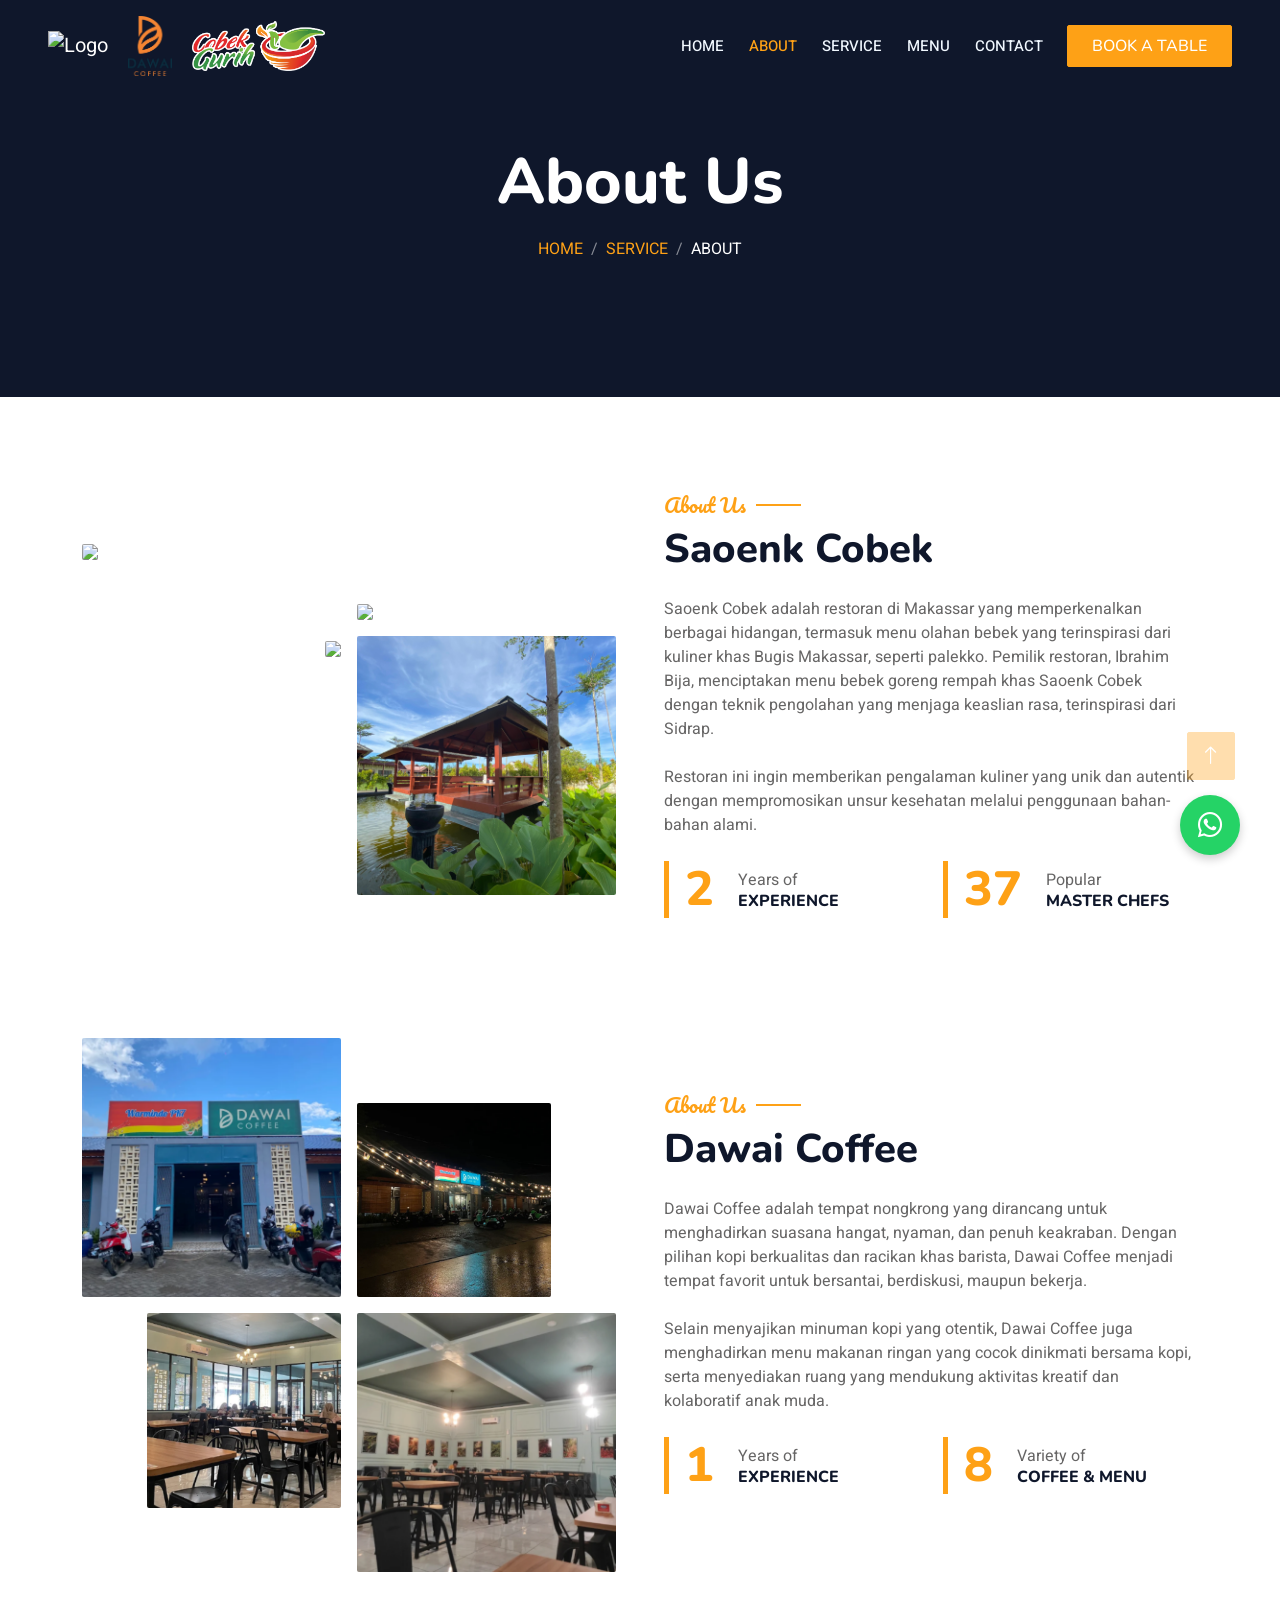
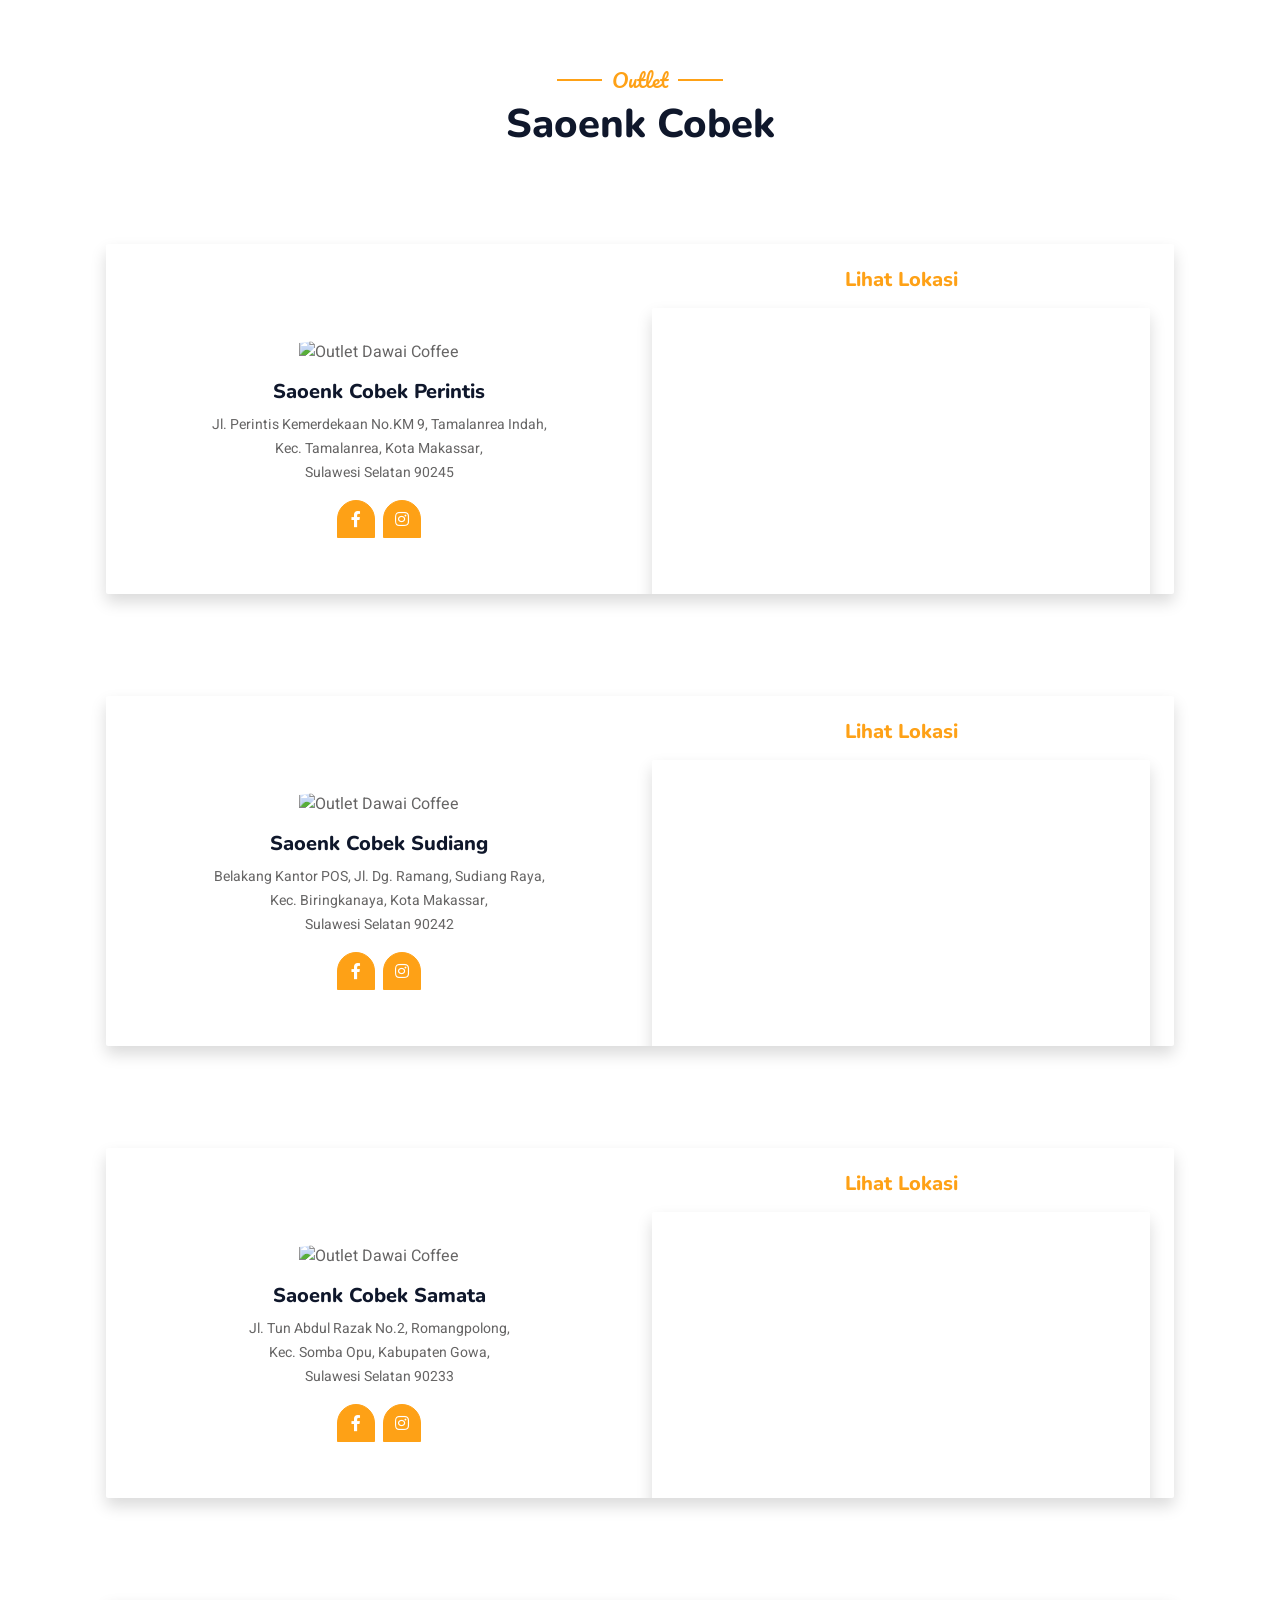
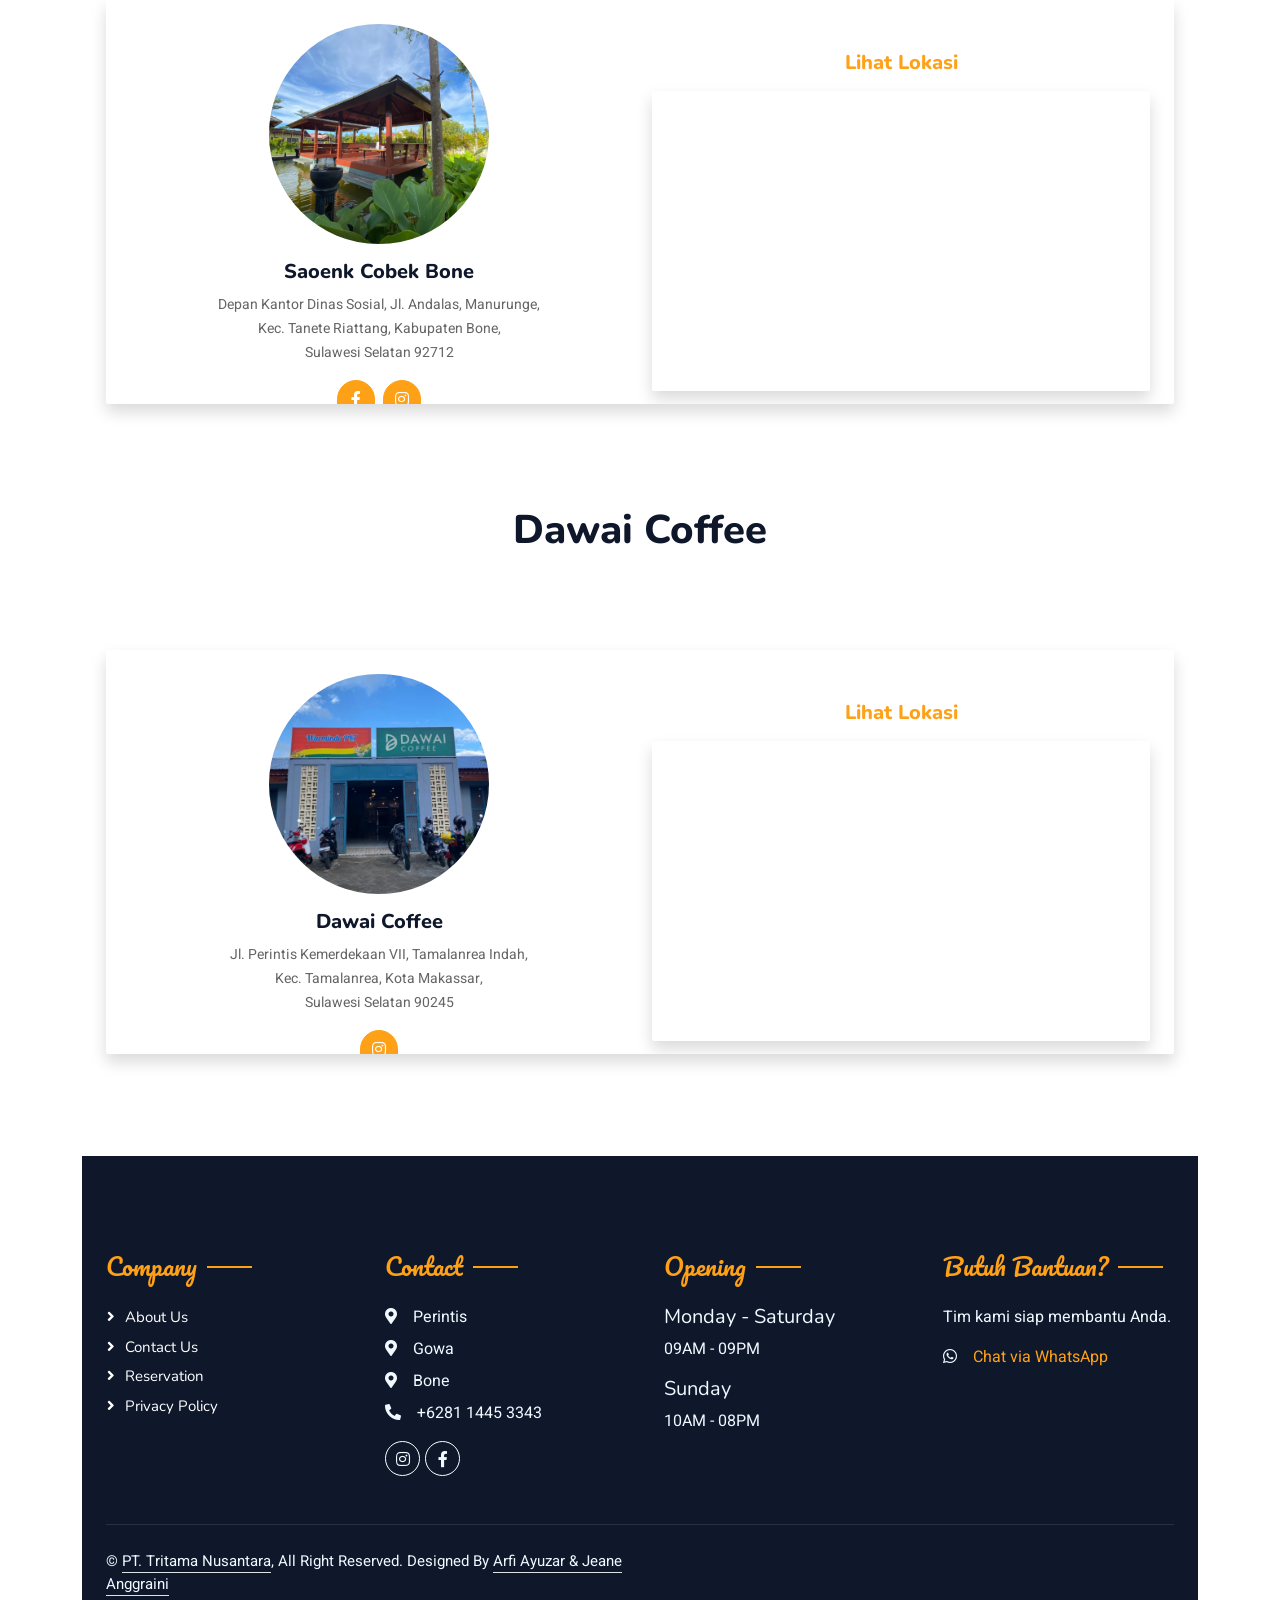
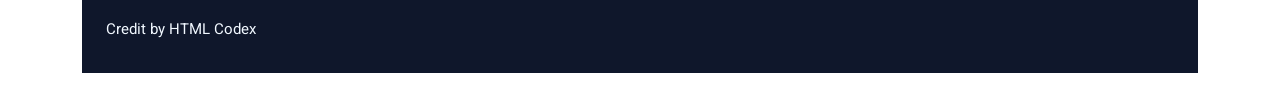
==== about.html @ 10c6c7d3 "Add files via upload" ====
<!DOCTYPE html>
<html lang="en">

<head>
    <meta charset="utf-8">
    <title>Saoenk Cobek</title>
    <meta content="width=device-width, initial-scale=1.0" name="viewport">
    <meta content="" name="keywords">
    <meta content="" name="description">

    <!-- Favicon -->
    <link href="img/SC LOGO.png" rel="icon">

    <!-- Google Web Fonts -->
    <link rel="preconnect" href="https://fonts.googleapis.com">
    <link rel="preconnect" href="https://fonts.gstatic.com" crossorigin>
    <link href="https://fonts.googleapis.com/css2?family=Heebo:wght@400;500;600&family=Nunito:wght@600;700;800&family=Pacifico&display=swap" rel="stylesheet">

    <!-- Icon Font Stylesheet -->
    <link href="https://cdnjs.cloudflare.com/ajax/libs/font-awesome/5.10.0/css/all.min.css" rel="stylesheet">
    <link href="https://cdn.jsdelivr.net/npm/bootstrap-icons@1.4.1/font/bootstrap-icons.css" rel="stylesheet">

    <!-- Libraries Stylesheet -->
    <link href="lib/animate/animate.min.css" rel="stylesheet">
    <link href="lib/owlcarousel/assets/owl.carousel.min.css" rel="stylesheet">
    <link href="lib/tempusdominus/css/tempusdominus-bootstrap-4.min.css" rel="stylesheet" />

    <!-- Customized Bootstrap Stylesheet -->
    <link href="css/bootstrap.min.css" rel="stylesheet">

    <!-- Template Stylesheet -->
    <link href="css/style.css" rel="stylesheet">
</head>

<body>
    <div class="container-xxl bg-white p-0">
        <!-- Spinner Start -->
        <div id="spinner" class="show bg-white position-fixed translate-middle w-100 vh-100 top-50 start-50 d-flex align-items-center justify-content-center">
            <div class="spinner-border text-primary" style="width: 3rem; height: 3rem;" role="status">
                <span class="sr-only">Loading...</span>
            </div>
        </div>
        <!-- Spinner End -->


        <!-- Navbar & Hero Start -->
        <div class="container-xxl position-relative p-0">
            <nav class="navbar navbar-expand-lg navbar-dark bg-dark px-4 px-lg-5 py-3 py-lg-0">
                <a href="" class="navbar-brand p-0">
                    <!-- <h1 class="text-primary m-0"><i class="fa fa-utensils me-3"></i>Restoran</h1> -->
                    <img src="img/SC LOGO.png" alt="Logo" class="img-fluid" style="max-height:60px ; margin-right:15px;">
                    <img src="img/DAWAI LOGO.png" alt="Logo" class="img-fluid" style="max-height:60px;  margin-right:15px;">
                    <img src="img/CG Logo.png" alt="Logo" class="img-fluid" style="max-height:50px;  margin-right:15px;" >                    
                </a>
                <button class="navbar-toggler" type="button" data-bs-toggle="collapse" data-bs-target="#navbarCollapse">
                    <span class="fa fa-bars"></span>
                </button>
                <div class="collapse navbar-collapse" id="navbarCollapse">
                    <div class="navbar-nav ms-auto py-0 pe-4">
                        <a href="index.html" class="nav-item nav-link">Home</a>
                        <a href="about.html" class="nav-item nav-link active">About</a>
                        <a href="service.html" class="nav-item nav-link">Service</a>
                        <a href="menu.html" class="nav-item nav-link">Menu</a>
                        
                        <a href="contact.html" class="nav-item nav-link">Contact</a>
                    </div>
                    <a href="booking.html" class="btn btn-primary py-2 px-4">Book A Table</a>
                </div>
            </nav>

            <div class="container-xxl py-5 bg-dark hero-header mb-5">
                <div class="container text-center my-5 pt-5 pb-4">
                    <h1 class="display-3 text-white mb-3 animated slideInDown">About Us</h1>
                    <nav aria-label="breadcrumb">
                        <ol class="breadcrumb justify-content-center text-uppercase">
                            <li class="breadcrumb-item"><a href="index.html">Home</a></li>
                            <li class="breadcrumb-item"><a href="service.html">Service</a></li>
                            <li class="breadcrumb-item text-white active" aria-current="page">About</li>
                        </ol>
                    </nav>
                </div>
            </div>
        </div>
        <!-- Navbar & Hero End -->


        <!-- About us SAoenk Cobek Start -->
        <div class="container-xxl py-5">
            <div class="container">
                <div class="row g-5 align-items-center">
                    <div class="col-lg-6">
                        <div class="row g-3">
                            <div class="col-6 text-start">
                                <img class="img-fluid rounded w-100 wow zoomIn" data-wow-delay="0.1s" src="img/perintis.png">
                            </div>
                            <div class="col-6 text-start">
                                <img class="img-fluid rounded w-75 wow zoomIn" data-wow-delay="0.3s" src="img/sudiang.png" style="margin-top: 25%;">
                            </div>
                            <div class="col-6 text-end">
                                <img class="img-fluid rounded w-75 wow zoomIn" data-wow-delay="0.5s" src="img/samata.png">
                            </div>
                            <div class="col-6 text-end">
                                <img class="img-fluid rounded w-100 wow zoomIn" data-wow-delay="0.7s" src="img/bone.png">
                            </div>
                        </div>
                    </div>
                    <div class="col-lg-6">
                        <h5 class="section-title ff-secondary text-start text-primary fw-normal">About Us</h5>
                        <h1 class="mb-4">Saoenk Cobek</h1>
                        <p class="mb-4">Saoenk Cobek adalah restoran di Makassar yang memperkenalkan berbagai hidangan, termasuk menu olahan bebek yang terinspirasi dari kuliner khas Bugis Makassar, seperti palekko. Pemilik restoran, Ibrahim Bija, menciptakan menu bebek goreng rempah khas Saoenk Cobek dengan teknik pengolahan yang menjaga keaslian rasa, terinspirasi dari Sidrap.</p>
                        <p class="mb-4">Restoran ini ingin memberikan pengalaman kuliner yang unik dan autentik dengan mempromosikan unsur kesehatan melalui penggunaan bahan-bahan alami. </p>
                        <div class="row g-4 mb-4">
                            <div class="col-sm-6">
                                <div class="d-flex align-items-center border-start border-5 border-primary px-3">
                                    <h1 class="flex-shrink-0 display-5 text-primary mb-0" data-toggle="counter-up">3</h1>
                                    <div class="ps-4">
                                        <p class="mb-0">Years of</p>
                                        <h6 class="text-uppercase mb-0">Experience</h6>
                                    </div>
                                </div>
                            </div>
                            <div class="col-sm-6">
                                <div class="d-flex align-items-center border-start border-5 border-primary px-3">
                                    <h1 class="flex-shrink-0 display-5 text-primary mb-0" data-toggle="counter-up">50</h1>
                                    <div class="ps-4">
                                        <p class="mb-0">Popular</p>
                                        <h6 class="text-uppercase mb-0">Master Chefs</h6>
                                    </div>
                                </div>
                            </div>
                        </div>
                    </div>
                </div>
            </div>
        </div>
        <!-- About us Saoenk Cobek End -->

        <!-- About us Dawai Coffee Start -->
        <div class="container-xxl py-5">
            <div class="container">
                <div class="row g-5 align-items-center">
                    <div class="col-lg-6">
                        <div class="row g-3">
                            <div class="col-6 text-start">
                                <img class="img-fluid rounded w-100 wow zoomIn" data-wow-delay="0.1s" src="img/dawai.png">
                            </div>
                            <div class="col-6 text-start">
                                <img class="img-fluid rounded w-75 wow zoomIn" data-wow-delay="0.3s" src="img/dawai2.png" style="margin-top: 25%;">
                            </div>
                            <div class="col-6 text-end">
                                <img class="img-fluid rounded w-75 wow zoomIn" data-wow-delay="0.5s" src="img/dawai3.png">
                            </div>
                            <div class="col-6 text-end">
                                <img class="img-fluid rounded w-100 wow zoomIn" data-wow-delay="0.7s" src="img/dawai4.png">
                            </div>
                        </div>
                    </div>
                    <div class="col-lg-6">
                        <h5 class="section-title ff-secondary text-start text-primary fw-normal">About Us</h5>
                        <h1 class="mb-4">Dawai Coffee</h1>
                        <p class="mb-4">Dawai Coffee adalah tempat nongkrong yang dirancang untuk menghadirkan suasana hangat, nyaman, dan penuh keakraban. Dengan pilihan kopi berkualitas dan racikan khas barista, Dawai Coffee menjadi tempat favorit untuk bersantai, berdiskusi, maupun bekerja.</p>
                        <p class="mb-4">Selain menyajikan minuman kopi yang otentik, Dawai Coffee juga menghadirkan menu makanan ringan yang cocok dinikmati bersama kopi, serta menyediakan ruang yang mendukung aktivitas kreatif dan kolaboratif anak muda.</p>
                        <div class="row g-4 mb-4">
                            <div class="col-sm-6">
                                <div class="d-flex align-items-center border-start border-5 border-primary px-3">
                                    <h1 class="flex-shrink-0 display-5 text-primary mb-0" data-toggle="counter-up">2</h1>
                                    <div class="ps-4">
                                        <p class="mb-0">Years of</p>
                                        <h6 class="text-uppercase mb-0">Experience</h6>
                                    </div>
                                </div>
                            </div>
                            <div class="col-sm-6">
                                <div class="d-flex align-items-center border-start border-5 border-primary px-3">
                                    <h1 class="flex-shrink-0 display-5 text-primary mb-0" data-toggle="counter-up">20</h1>
                                    <div class="ps-4">
                                        <p class="mb-0">Variety of</p>
                                        <h6 class="text-uppercase mb-0">Coffee & Menu</h6>
                                    </div>
                                </div>
                            </div>
                        </div>
                    </div>
                </div>
            </div>
        </div>
        <!-- About us Dawai Coffee End -->


        <!-- Lokasi Outlet saoenk start -->

        <div class="container-xxl pt-5 pb-3">
        <div class="container">
            <div class="text-center wow fadeInUp" data-wow-delay="0.1s">
                <h5 class="section-title ff-secondary text-center text-primary fw-normal">Outlet</h5>
                <h1 class="mb-5">Saoenk Cobek</h1>
            </div>

            <!-- Kotak Saoenk Cobek Perintis -->
            <div id="perintis" class="container-xxl pt-5 pb-3">
            <div class="container">
                <div class="row g-4">
                <div class="col-lg-12 col-md-12 wow fadeInUp" data-wow-delay="0.1s">
                    
                    <!-- Card Putih -->
                    <div class="team-item rounded overflow-hidden shadow p-4 bg-white">
                    <div class="row align-items-center">
                        
                        <!-- Kiri: Foto + Info + Sosmed -->
                        <div class="col-lg-6 col-md-12 text-center">
                        <!-- Foto -->
                        <div class="rounded-circle overflow-hidden mx-auto mb-3" style="max-width:220px;">
                            <img class="img-fluid" src="img/perintis.png" alt="Outlet Dawai Coffee">
                        </div>
                        <!-- Nama + Alamat -->
                        <h5 class="mb-2">Saoenk Cobek Perintis</h5>
                        <small>
                            Jl. Perintis Kemerdekaan No.KM 9, Tamalanrea Indah, <br>
                            Kec. Tamalanrea, Kota Makassar, <br> 
                            Sulawesi Selatan 90245
                        </small>
                        <!-- Sosmed -->
                        <div class="social-icons d-flex justify-content-center mt-3">
                                <a class="btn btn-square btn-primary mx-1 wow bounceIn" data-wow-delay="0.2s" href="https://www.facebook.com/share/19Rst4ytPD/"><i class="fab fa-facebook-f"></i></a>
                                <!-- <a class="btn btn-square btn-primary mx-1 wow bounceIn" data-wow-delay="0.3s" href="#"><i class="fab fa-twitter"></i></a> -->
                                <a class="btn btn-square btn-primary mx-1 wow bounceIn" data-wow-delay="0.4s" href="https://instagram.com/saoenkcobek"><i class="fab fa-instagram"></i></a>
                            </div>
                        </div>

                        <!-- Kanan: Maps -->
                        <div class="col-lg-6 col-md-12 mt-4 mt-lg-0 text-center">
                            <h5 class="text-primary mb-3">Lihat Lokasi</h5> <!-- Judul di atas Maps -->
                        <div class="rounded shadow overflow-hidden" style="height:300px;">
                            <iframe 
                            src="https://www.google.com/maps/embed?pb=!1m18!1m12!1m3!1d3973.769836865234!2d119.48148867459054!3d-5.140717651986239!2m3!1f0!2f0!3f0!3m2!1i1024!2i768!4f13.1!3m3!1m2!1s0x2dbee37f77734ce1%3A0x42544881ce6b3bcf!2sSaoenk%20Cobek%20Perintis!5e0!3m2!1sid!2sid!4v1756958027185!5m2!1sid!2sid"
                            width="100%" 
                            height="100%" 
                            style="border:0;" 
                            allowfullscreen="" 
                            loading="lazy" 
                            referrerpolicy="no-referrer-when-downgrade">
                            </iframe>
                        </div>
                        </div>

                    </div>
                    </div>
                    <!-- End Card -->

                </div>
                </div>
            </div>
            </div>

            <!-- Kotak Saoenk Cobek Sudiang -->
            <div id="sudiang" class="container-xxl pt-5 pb-3">
            <div class="container">
                <div class="row g-4">
                <div class="col-lg-12 col-md-12 wow fadeInUp" data-wow-delay="0.1s">
                    
                    <!-- Card Putih -->
                    <div class="team-item rounded overflow-hidden shadow p-4 bg-white">
                    <div class="row align-items-center">
                        
                        <!-- Kiri: Foto + Info + Sosmed -->
                        <div class="col-lg-6 col-md-12 text-center">
                        <!-- Foto -->
                        <div class="rounded-circle overflow-hidden mx-auto mb-3" style="max-width:220px;">
                            <img class="img-fluid" src="img/sudiang.png" alt="Outlet Dawai Coffee">
                        </div>
                        <!-- Nama + Alamat -->
                        <h5 class="mb-2">Saoenk Cobek Sudiang</h5>
                        <small>
                            Belakang Kantor POS, Jl. Dg. Ramang, Sudiang Raya, <br>
                            Kec. Biringkanaya, Kota Makassar, <br> 
                            Sulawesi Selatan 90242
                        </small>
                        <!-- Sosmed -->
                        <div class="social-icons d-flex justify-content-center mt-3">
                                <a class="btn btn-square btn-primary mx-1 wow bounceIn" data-wow-delay="0.2s" href="https://www.facebook.com/share/19Rst4ytPD/"><i class="fab fa-facebook-f"></i></a>
                                <!-- <a class="btn btn-square btn-primary mx-1 wow bounceIn" data-wow-delay="0.3s" href="#"><i class="fab fa-twitter"></i></a> -->
                                <a class="btn btn-square btn-primary mx-1 wow bounceIn" data-wow-delay="0.4s" href="https://instagram.com/saoenkcobek"><i class="fab fa-instagram"></i></a>
                            </div>
                        </div>

                        <!-- Kanan: Maps -->
                        <div class="col-lg-6 col-md-12 mt-4 mt-lg-0 text-center">
                            <h5 class="text-primary mb-3">Lihat Lokasi</h5> <!-- Judul di atas Maps -->
                        <div class="rounded shadow overflow-hidden" style="height:300px;">
                            <iframe 
                            src="https://www.google.com/maps/embed?pb=!1m18!1m12!1m3!1d3974.0605821898257!2d119.51192237458987!3d-5.093907451641825!2m3!1f0!2f0!3f0!3m2!1i1024!2i768!4f13.1!3m3!1m2!1s0x2dbefbc2e3d2a735%3A0x886f864830d0d753!2sSaoenk%20Cobek%20Sudiang!5e0!3m2!1sid!2sid!4v1756958677152!5m2!1sid!2sid"
                            width="100%" 
                            height="100%" 
                            style="border:0;" 
                            allowfullscreen="" 
                            loading="lazy" 
                            referrerpolicy="no-referrer-when-downgrade">
                            </iframe>
                        </div>
                        </div>

                    </div>
                    </div>
                    <!-- End Card -->

                </div>
                </div>
            </div>
            </div>

            <!-- Kotak Saoenk Cobek Samata -->
            <div id="samata" class="container-xxl pt-5 pb-3">
            <div class="container">
                <div class="row g-4">
                <div class="col-lg-12 col-md-12 wow fadeInUp" data-wow-delay="0.1s">
                    
                    <!-- Card Putih -->
                    <div class="team-item rounded overflow-hidden shadow p-4 bg-white">
                    <div class="row align-items-center">
                        
                        <!-- Kiri: Foto + Info + Sosmed -->
                        <div class="col-lg-6 col-md-12 text-center">
                        <!-- Foto -->
                        <div class="rounded-circle overflow-hidden mx-auto mb-3" style="max-width:220px;">
                            <img class="img-fluid" src="img/samata.png" alt="Outlet Dawai Coffee">
                        </div>
                        <!-- Nama + Alamat -->
                        <h5 class="mb-2">Saoenk Cobek Samata</h5>
                        <small>
                            Jl. Tun Abdul Razak No.2, Romangpolong, <br>
                            Kec. Somba Opu, Kabupaten Gowa, <br> 
                            Sulawesi Selatan 90233
                        </small>
                        <!-- Sosmed -->
                        <div class="social-icons d-flex justify-content-center mt-3">
                                <a class="btn btn-square btn-primary mx-1 wow bounceIn" data-wow-delay="0.2s" href="https://www.facebook.com/share/19Rst4ytPD/"><i class="fab fa-facebook-f"></i></a>
                                <!-- <a class="btn btn-square btn-primary mx-1 wow bounceIn" data-wow-delay="0.3s" href="#"><i class="fab fa-twitter"></i></a> -->
                                <a class="btn btn-square btn-primary mx-1 wow bounceIn" data-wow-delay="0.4s" href="https://instagram.com/saoenkcobek"><i class="fab fa-instagram"></i></a>
                            </div>
                        </div>

                        <!-- Kanan: Maps -->
                        <div class="col-lg-6 col-md-12 mt-4 mt-lg-0 text-center">
                            <h5 class="text-primary mb-3">Lihat Lokasi</h5> <!-- Judul di atas Maps -->
                        <div class="rounded shadow overflow-hidden" style="height:300px;">
                            <iframe 
                            src="https://www.google.com/maps/embed?pb=!1m18!1m12!1m3!1d3973.399412392172!2d119.48503197459108!3d-5.199747452425615!2m3!1f0!2f0!3f0!3m2!1i1024!2i768!4f13.1!3m3!1m2!1s0x2dbee3e41a344885%3A0x793d7bb34a715c54!2sSaoenk%20Cobek%20Samata!5e0!3m2!1sid!2sid!4v1756958396050!5m2!1sid!2sid"
                            width="100%" 
                            height="100%" 
                            style="border:0;" 
                            allowfullscreen="" 
                            loading="lazy" 
                            referrerpolicy="no-referrer-when-downgrade">
                            </iframe>
                        </div>
                        </div>

                    </div>
                    </div>
                    <!-- End Card -->

                </div>
                </div>
            </div>
            </div>

            <!-- Kotak Saoenk Cobek Bone -->
            <div id="bone" class="container-xxl pt-5 pb-3">
            <div class="container">
                <div class="row g-4">
                <div class="col-lg-12 col-md-12 wow fadeInUp" data-wow-delay="0.1s">
                    
                    <!-- Card Putih -->
                    <div class="team-item rounded overflow-hidden shadow p-4 bg-white">
                    <div class="row align-items-center">
                        
                        <!-- Kiri: Foto + Info + Sosmed -->
                        <div class="col-lg-6 col-md-12 text-center">
                        <!-- Foto -->
                        <div class="rounded-circle overflow-hidden mx-auto mb-3" style="max-width:220px;">
                            <img class="img-fluid" src="img/bone.png" alt="Outlet Dawai Coffee">
                        </div>
                        <!-- Nama + Alamat -->
                        <h5 class="mb-2">Saoenk Cobek Bone</h5>
                        <small>
                            Depan Kantor Dinas Sosial, Jl. Andalas, Manurunge, <br>
                            Kec. Tanete Riattang, Kabupaten Bone, <br> 
                            Sulawesi Selatan 92712
                        </small>
                        <!-- Sosmed -->
                        <div class="social-icons d-flex justify-content-center mt-3">
                                <a class="btn btn-square btn-primary mx-1 wow bounceIn" data-wow-delay="0.2s" href="https://www.facebook.com/share/19Rst4ytPD/"><i class="fab fa-facebook-f"></i></a>
                                <!-- <a class="btn btn-square btn-primary mx-1 wow bounceIn" data-wow-delay="0.3s" href="#"><i class="fab fa-twitter"></i></a> -->
                                <a class="btn btn-square btn-primary mx-1 wow bounceIn" data-wow-delay="0.4s" href="https://instagram.com/saoenkcobek"><i class="fab fa-instagram"></i></a>
                            </div>
                        </div>

                        <!-- Kanan: Maps -->
                        <div class="col-lg-6 col-md-12 mt-4 mt-lg-0 text-center">
                            <h5 class="text-primary mb-3">Lihat Lokasi</h5> <!-- Judul di atas Maps -->
                        <div class="rounded shadow overflow-hidden" style="height:300px;">
                            <iframe 
                            src="https://www.google.com/maps/embed?pb=!1m18!1m12!1m3!1d3977.2827568136013!2d120.32111477458366!3d-4.543042247857944!2m3!1f0!2f0!3f0!3m2!1i1024!2i768!4f13.1!3m3!1m2!1s0x2dbde5d37fb4a711%3A0x47342772f5fd3fbf!2sSaoenk%20Cobek%20Bone!5e0!3m2!1sid!2sid!4v1756958457908!5m2!1sid!2sid"
                            width="100%" 
                            height="100%" 
                            style="border:0;" 
                            allowfullscreen="" 
                            loading="lazy" 
                            referrerpolicy="no-referrer-when-downgrade">
                            </iframe>
                        </div>
                        </div>

                    </div>
                    </div>
                    <!-- End Card -->

                </div>
                </div>
            </div>
            </div>

        <!-- lokasi outlet saoenk End -->


        <!-- lokasi Outlet Dawai -->
        <div class="text-center wow fadeInUp mt-5" data-wow-delay="0.1s">
            <!-- <h5 class="section-title ff-secondary text-center text-primary fw-normal">Outlet</h5> -->
            <h1 class="mb-5">Dawai Coffee</h1>
        </div>

        <!-- Kotak Outlet Dawai -->
        <div id="dawai" class="container-xxl pt-5 pb-3">
        <div class="container">
            <div class="row g-4">
            <div class="col-lg-12 col-md-12 wow fadeInUp" data-wow-delay="0.1s">
                
                <!-- Card Putih -->
                <div class="team-item rounded overflow-hidden shadow p-4 bg-white">
                <div class="row align-items-center">
                    
                    <!-- Kiri: Foto + Info + Sosmed -->
                    <div class="col-lg-6 col-md-12 text-center">
                    <!-- Foto -->
                    <div class="rounded-circle overflow-hidden mx-auto mb-3" style="max-width:220px;">
                        <img class="img-fluid" src="img/dawai.png" alt="Outlet Dawai Coffee">
                    </div>
                    <!-- Nama + Alamat -->
                    <h5 class="mb-2">Dawai Coffee</h5>
                    <small>
                        Jl. Perintis Kemerdekaan VII, Tamalanrea Indah,<br>
                        Kec. Tamalanrea, Kota Makassar,<br>
                        Sulawesi Selatan 90245
                    </small>
                    <!-- Sosmed -->
                    <div class="social-icons d-flex justify-content-center mt-3">
                                        <!-- <a class="btn btn-square btn-primary mx-1 wow bounceIn" data-wow-delay="0.2s" href="https://www.facebook.com/share/19Rst4ytPD/"><i class="fab fa-facebook-f"></i></a> -->
                                        <!-- <a class="btn btn-square btn-primary mx-1 wow bounceIn" data-wow-delay="0.3s" href="#"><i class="fab fa-twitter"></i></a> -->
                                        <a class="btn btn-square btn-primary mx-1 wow bounceIn" data-wow-delay="0.4s" href="https://instagram.com/dawai.coffee"><i class="fab fa-instagram"></i></a>
                                    </div>
                    </div>

                    <!-- Kanan: Maps -->
                    <div class="col-lg-6 col-md-12 mt-4 mt-lg-0 text-center">
                        <h5 class="text-primary mb-3">Lihat Lokasi</h5> <!-- Judul di atas Maps -->
                    <div class="rounded shadow overflow-hidden" style="height:300px;">
                        
                        <iframe 
                        src="https://www.google.com/maps/embed?pb=!1m18!1m12!1m3!1d3973.769649056178!2d119.48130477459053!3d-5.1407477519864315!2m3!1f0!2f0!3f0!3m2!1i1024!2i768!4f13.1!3m3!1m2!1s0x2dbee32f1ba2de89%3A0x9258f7b81ddfd338!2sDAWAI%20COFFEE!5e0!3m2!1sid!2sid!4v1756956165427!5m2!1sid!2sid" 
                        width="100%" 
                        height="100%" 
                        style="border:0;" 
                        allowfullscreen="" 
                        loading="lazy" 
                        referrerpolicy="no-referrer-when-downgrade">
                        </iframe>
                    </div>
                    </div>

                </div>
                </div>
                <!-- End Card -->

            </div>
            </div>
        </div>
        </div>

        <!-- lokasi outlet dawai end -->
        

        <!-- Footer Start -->
        <div class="container-fluid bg-dark text-light footer pt-5 mt-5 wow fadeIn" data-wow-delay="0.1s">
            <div class="container py-5">
                <div class="row g-5">
                    <div class="col-lg-3 col-md-6">
                        <h4 class="section-title ff-secondary text-start text-primary fw-normal mb-4">Company</h4>
                        <a class="btn btn-link" href="about.html">About Us</a>
                        <a class="btn btn-link" href="contact.html">Contact Us</a>
                        <a class="btn btn-link" href="booking.html">Reservation</a>
                        <a class="btn btn-link" href="">Privacy Policy</a>
                        
                    </div>
                    <div class="col-lg-3 col-md-6">
                        <h4 class="section-title ff-secondary text-start text-primary fw-normal mb-4">Contact</h4>
                        <p class="mb-2"><i class="fa fa-map-marker-alt me-3"></i>Perintis</p>
                        <p class="mb-2"><i class="fa fa-map-marker-alt me-3"></i>Gowa</p>
                        <p class="mb-2"><i class="fa fa-map-marker-alt me-3"></i>Bone</p>
                        <p class="mb-2"><i class="fa fa-phone-alt me-3"></i>+6281 1445 3343</p>
                        <div class="d-flex pt-2">
                            <a class="btn btn-outline-light btn-social" href="https://instagram.com/saoenkcobek"><i class="fab fa-instagram"></i></a>
                            <a class="btn btn-outline-light btn-social" href="https://www.facebook.com/share/19Rst4ytPD/"><i class="fab fa-facebook-f"></i></a>
                        </div>
                    </div>
                    <div class="col-lg-3 col-md-6">
                        <h4 class="section-title ff-secondary text-start text-primary fw-normal mb-4">Opening</h4>
                        <h5 class="text-light fw-normal">Monday - Saturday</h5>
                        <p>09AM - 09PM</p>
                        <h5 class="text-light fw-normal">Sunday</h5>
                        <p>10AM - 08PM</p>
                    </div>
                    <div class="col-lg-3 col-md-6">
                        <h4 class="section-title ff-secondary text-start text-primary fw-normal mb-4">Butuh Bantuan?</h4>
                        <p>Tim kami siap membantu Anda.</p>
                        <p><i class="fab fa-whatsapp me-3"></i><a href="https://wa.me/628114453343">Chat via WhatsApp</a></p>
                    </div>
                </div>
            </div>
            <div class="container">
                <div class="copyright">
                    <div class="row">
                        <div class="col-md-6 text-center text-md-start mb-3 mb-md-0">
                            &copy; <a class="border-bottom" href="#">PT. Tritama Nusantara</a>, All Right Reserved. 
							
							<!--/*** This template is free as long as you keep the footer author’s credit link/attribution link/backlink. If you'd like to use the template without the footer author’s credit link/attribution link/backlink, you can purchase the Credit Removal License from "https://htmlcodex.com/credit-removal". Thank you for your support. ***/-->
							Designed By <a class="border-bottom" href="">Arfi Ayuzar & Jeane Anggraini </a><br><br>
                            <p class="mb-2">Credit by <a href="https://htmlcodex.com" target="_blank">HTML Codex</a></p>
                        </div>
                        <div class="col-md-6 text-center text-md-end">
                            <div class="footer-menu">
                                <!-- <a href="">Home</a>
                                <a href="">Cookies</a>
                                <a href="">Help</a>
                                <a href="">FQAs</a> -->
                            </div>
                        </div>
                    </div>
                </div>
            </div>
        </div>
        <!-- WhatsApp Floating Button -->
            <a href="https://wa.me/628114453343?text=Halo%20saya%20mau%20bertanya" 
                class="whatsapp-float" 
                target="_blank">
                <i class="fab fa-whatsapp"></i>
            </a>


        <!-- Back to Top -->
        <a href="#" class="btn btn-lg btn-primary btn-lg-square back-to-top"><i class="bi bi-arrow-up"></i></a>
    </div>

    <!-- JavaScript Libraries -->
    <script src="https://code.jquery.com/jquery-3.4.1.min.js"></script>
    <script src="https://cdn.jsdelivr.net/npm/bootstrap@5.0.0/dist/js/bootstrap.bundle.min.js"></script>
    <script src="lib/wow/wow.min.js"></script>
    <script src="lib/easing/easing.min.js"></script>
    <script src="lib/waypoints/waypoints.min.js"></script>
    <script src="lib/counterup/counterup.min.js"></script>
    <script src="lib/owlcarousel/owl.carousel.min.js"></script>
    <script src="lib/tempusdominus/js/moment.min.js"></script>
    <script src="lib/tempusdominus/js/moment-timezone.min.js"></script>
    <script src="lib/tempusdominus/js/tempusdominus-bootstrap-4.min.js"></script>

    <!-- Template Javascript -->
    <script src="js/main.js"></script>
</body>

</html>
---- css/style.css ----
/********** Template CSS **********/
:root {
    --primary: #FEA116;
    --light: #F1F8FF;
    --dark: #0F172B;
}

.ff-secondary {
    font-family: 'Pacifico', cursive;
}

.fw-medium {
    font-weight: 600 !important;
}

.fw-semi-bold {
    font-weight: 700 !important;
}

.back-to-top {
    position: fixed;
    display: none;
    right: 45px;
    bottom: 120px;
    z-index: 99;
}


html {
  scroll-behavior: smooth;
}

/*** Spinner ***/
#spinner {
    opacity: 0;
    visibility: hidden;
    transition: opacity .5s ease-out, visibility 0s linear .5s;
    z-index: 99999;
}

#spinner.show {
    transition: opacity .5s ease-out, visibility 0s linear 0s;
    visibility: visible;
    opacity: 1;
}


/*** Button ***/
.btn {
    font-family: 'Nunito', sans-serif;
    font-weight: 500;
    text-transform: uppercase;
    transition: .5s;
}

.btn.btn-primary,
.btn.btn-secondary {
    color: #FFFFFF;
}

.btn-square {
    width: 38px;
    height: 38px;
}

.btn-sm-square {
    width: 32px;
    height: 32px;
}

.btn-lg-square {
    width: 48px;
    height: 48px;
}

.btn-square,
.btn-sm-square,
.btn-lg-square {
    padding: 0;
    display: flex;
    align-items: center;
    justify-content: center;
    font-weight: normal;
    border-radius: 2px;
}


/*** Navbar ***/
.navbar-dark .navbar-nav .nav-link {
    position: relative;
    margin-left: 25px;
    padding: 35px 0;
    font-size: 15px;
    color: var(--light) !important;
    text-transform: uppercase;
    font-weight: 500;
    outline: none;
    transition: .5s;
}

.sticky-top.navbar-dark .navbar-nav .nav-link {
    padding: 20px 0;
}

.navbar-dark .navbar-nav .nav-link:hover,
.navbar-dark .navbar-nav .nav-link.active {
    color: var(--primary) !important;
}

.navbar-dark .navbar-brand img {
    max-height: 60px;
    transition: .5s;
}

.sticky-top.navbar-dark .navbar-brand img {
    max-height: 45px;
}

@media (max-width: 991.98px) {
    .sticky-top.navbar-dark {
        position: relative;
    }

    .navbar-dark .navbar-collapse {
        margin-top: 15px;
        border-top: 1px solid rgba(255, 255, 255, .1)
    }

    .navbar-dark .navbar-nav .nav-link,
    .sticky-top.navbar-dark .navbar-nav .nav-link {
        padding: 10px 0;
        margin-left: 0;
    }

    .navbar-dark .navbar-brand img {
        max-height: 45px;
    }
}

.about-gallery img {
  width: 100%;
  height: 250px;     /* semua kotak sama tinggi */
  object-fit: cover; /* crop otomatis */
  border-radius: 10px;
}



@media (min-width: 992px) {
    .navbar-dark {
        position: absolute;
        width: 100%;
        top: 0;
        left: 0;
        z-index: 999;
        background: transparent !important;
    }
    
    .sticky-top.navbar-dark {
        position: fixed;
        background: var(--dark) !important;
    }
}


/*** Hero Header ***/
.hero-header {
    background: linear-gradient(rgba(15, 23, 43, .9), rgba(15, 23, 43, .9)), url(../img/gasebo2.JPG);
    background-position: center center;
    background-repeat: no-repeat;
    background-size: cover;
}

.hero-header img {
    animation: imgRotate 50s linear infinite;
}

@keyframes imgRotate { 
    100% { 
        transform: rotate(360deg); 
    } 
}

.breadcrumb-item + .breadcrumb-item::before {
    color: rgba(255, 255, 255, .5);
}


/*** Section Title ***/
.section-title {
    position: relative;
    display: inline-block;
}

.section-title::before {
    position: absolute;
    content: "";
    width: 45px;
    height: 2px;
    top: 50%;
    left: -55px;
    margin-top: -1px;
    background: var(--primary);
}

.section-title::after {
    position: absolute;
    content: "";
    width: 45px;
    height: 2px;
    top: 50%;
    right: -55px;
    margin-top: -1px;
    background: var(--primary);
}

.section-title.text-start::before,
.section-title.text-end::after {
    display: none;
}


/*** Service ***/
.service-item {
    box-shadow: 0 0 45px rgba(0, 0, 0, .08);
    transition: .5s;
}

.service-item:hover {
    background: var(--primary);
}

.service-item * {
    transition: .5s;
}

.service-item:hover * {
    color: var(--light) !important;
}


/*** Food Menu ***/
.nav-pills .nav-item .active {
    border-bottom: 2px solid var(--primary);
}


/*** Youtube Video ***/
.video {
    position: relative;
    height: 100%;
    min-height: 500px;
    background: linear-gradient(rgba(15, 23, 43, .1), rgba(15, 23, 43, .1)), url(../img/perintis.png);
    background-position: center center;
    background-repeat: no-repeat;
    background-size: cover;
}

.video .btn-play {
    position: absolute;
    z-index: 3;
    top: 50%;
    left: 50%;
    transform: translateX(-50%) translateY(-50%);
    box-sizing: content-box;
    display: block;
    width: 32px;
    height: 44px;
    border-radius: 50%;
    border: none;
    outline: none;
    padding: 18px 20px 18px 28px;
}

.video .btn-play:before {
    content: "";
    position: absolute;
    z-index: 0;
    left: 50%;
    top: 50%;
    transform: translateX(-50%) translateY(-50%);
    display: block;
    width: 100px;
    height: 100px;
    background: var(--primary);
    border-radius: 50%;
    animation: pulse-border 1500ms ease-out infinite;
}

.video .btn-play:after {
    content: "";
    position: absolute;
    z-index: 1;
    left: 50%;
    top: 50%;
    transform: translateX(-50%) translateY(-50%);
    display: block;
    width: 100px;
    height: 100px;
    background: var(--primary);
    border-radius: 50%;
    transition: all 200ms;
}

.video .btn-play img {
    position: relative;
    z-index: 3;
    max-width: 100%;
    width: auto;
    height: auto;
}

.video .btn-play span {
    display: block;
    position: relative;
    z-index: 3;
    width: 0;
    height: 0;
    border-left: 32px solid var(--dark);
    border-top: 22px solid transparent;
    border-bottom: 22px solid transparent;
}

@keyframes pulse-border {
    0% {
        transform: translateX(-50%) translateY(-50%) translateZ(0) scale(1);
        opacity: 1;
    }

    100% {
        transform: translateX(-50%) translateY(-50%) translateZ(0) scale(1.5);
        opacity: 0;
    }
}

#videoModal {
    z-index: 99999;
}

#videoModal .modal-dialog {
    position: relative;
    max-width: 800px;
    margin: 60px auto 0 auto;
}

#videoModal .modal-body {
    position: relative;
    padding: 0px;
}

#videoModal .close {
    position: absolute;
    width: 30px;
    height: 30px;
    right: 0px;
    top: -30px;
    z-index: 999;
    font-size: 30px;
    font-weight: normal;
    color: #FFFFFF;
    background: #000000;
    opacity: 1;
}


/*** Team ***/
.team-item {
    box-shadow: 0 0 45px rgba(0, 0, 0, .08);
    height: calc(100% - 38px);
    transition: .5s;
}

.team-item img {
    transition: .5s;
}

.team-item:hover img {
    transform: scale(1.1);
}

.team-item:hover {
    height: 100%;
}

.team-item .btn {
    border-radius: 38px 38px 0 0;
}


/*** Testimonial ***/
.testimonial-carousel .owl-item .testimonial-item,
.testimonial-carousel .owl-item.center .testimonial-item * {
    transition: .5s;
}

.testimonial-carousel .owl-item.center .testimonial-item {
    background: var(--primary) !important;
    border-color: var(--primary) !important;
}

.testimonial-carousel .owl-item.center .testimonial-item * {
    color: var(--light) !important;
}

.testimonial-carousel .owl-dots {
    margin-top: 24px;
    display: flex;
    align-items: flex-end;
    justify-content: center;
}

.testimonial-carousel .owl-dot {
    position: relative;
    display: inline-block;
    margin: 0 5px;
    width: 15px;
    height: 15px;
    border: 1px solid #CCCCCC;
    border-radius: 15px;
    transition: .5s;
}

.testimonial-carousel .owl-dot.active {
    background: var(--primary);
    border-color: var(--primary);
}


/*** Footer ***/
.footer .btn.btn-social {
    margin-right: 5px;
    width: 35px;
    height: 35px;
    display: flex;
    align-items: center;
    justify-content: center;
    color: var(--light);
    border: 1px solid #FFFFFF;
    border-radius: 35px;
    transition: .3s;
}

.footer .btn.btn-social:hover {
    color: var(--primary);
}

.footer .btn.btn-link {
    display: block;
    margin-bottom: 5px;
    padding: 0;
    text-align: left;
    color: #FFFFFF;
    font-size: 15px;
    font-weight: normal;
    text-transform: capitalize;
    transition: .3s;
}

.footer .btn.btn-link::before {
    position: relative;
    content: "\f105";
    font-family: "Font Awesome 5 Free";
    font-weight: 900;
    margin-right: 10px;
}

.footer .btn.btn-link:hover {
    letter-spacing: 1px;
    box-shadow: none;
}

.footer .copyright {
    padding: 25px 0;
    font-size: 15px;
    border-top: 1px solid rgba(256, 256, 256, .1);
}

.footer .copyright a {
    color: var(--light);
}

.footer .footer-menu a {
    margin-right: 15px;
    padding-right: 15px;
    border-right: 1px solid rgba(255, 255, 255, .1);
}

.footer .footer-menu a:last-child {
    margin-right: 0;
    padding-right: 0;
    border-right: none;
}

.whatsapp-float {
    position: fixed;
    bottom: 45px; /* jarak dari bawah, atur sesuai posisi panah */
    right: 40px;
    background-color: #25d366;
    width: 60px;   /* lebih besar */
    height: 60px;  /* lebih besar */
    border-radius: 50%;
    display: flex;
    justify-content: center;
    align-items: center;
    box-shadow: 0 4px 10px rgba(0,0,0,0.2);
    text-decoration: none;
    transition: background 0.3s ease;
    z-index: 1000;
}

.whatsapp-float:hover {
    background-color: #20b955;
}

.whatsapp-float i {
    font-size: 28px; /* perbesar iconnya */
    color: #fff;
}
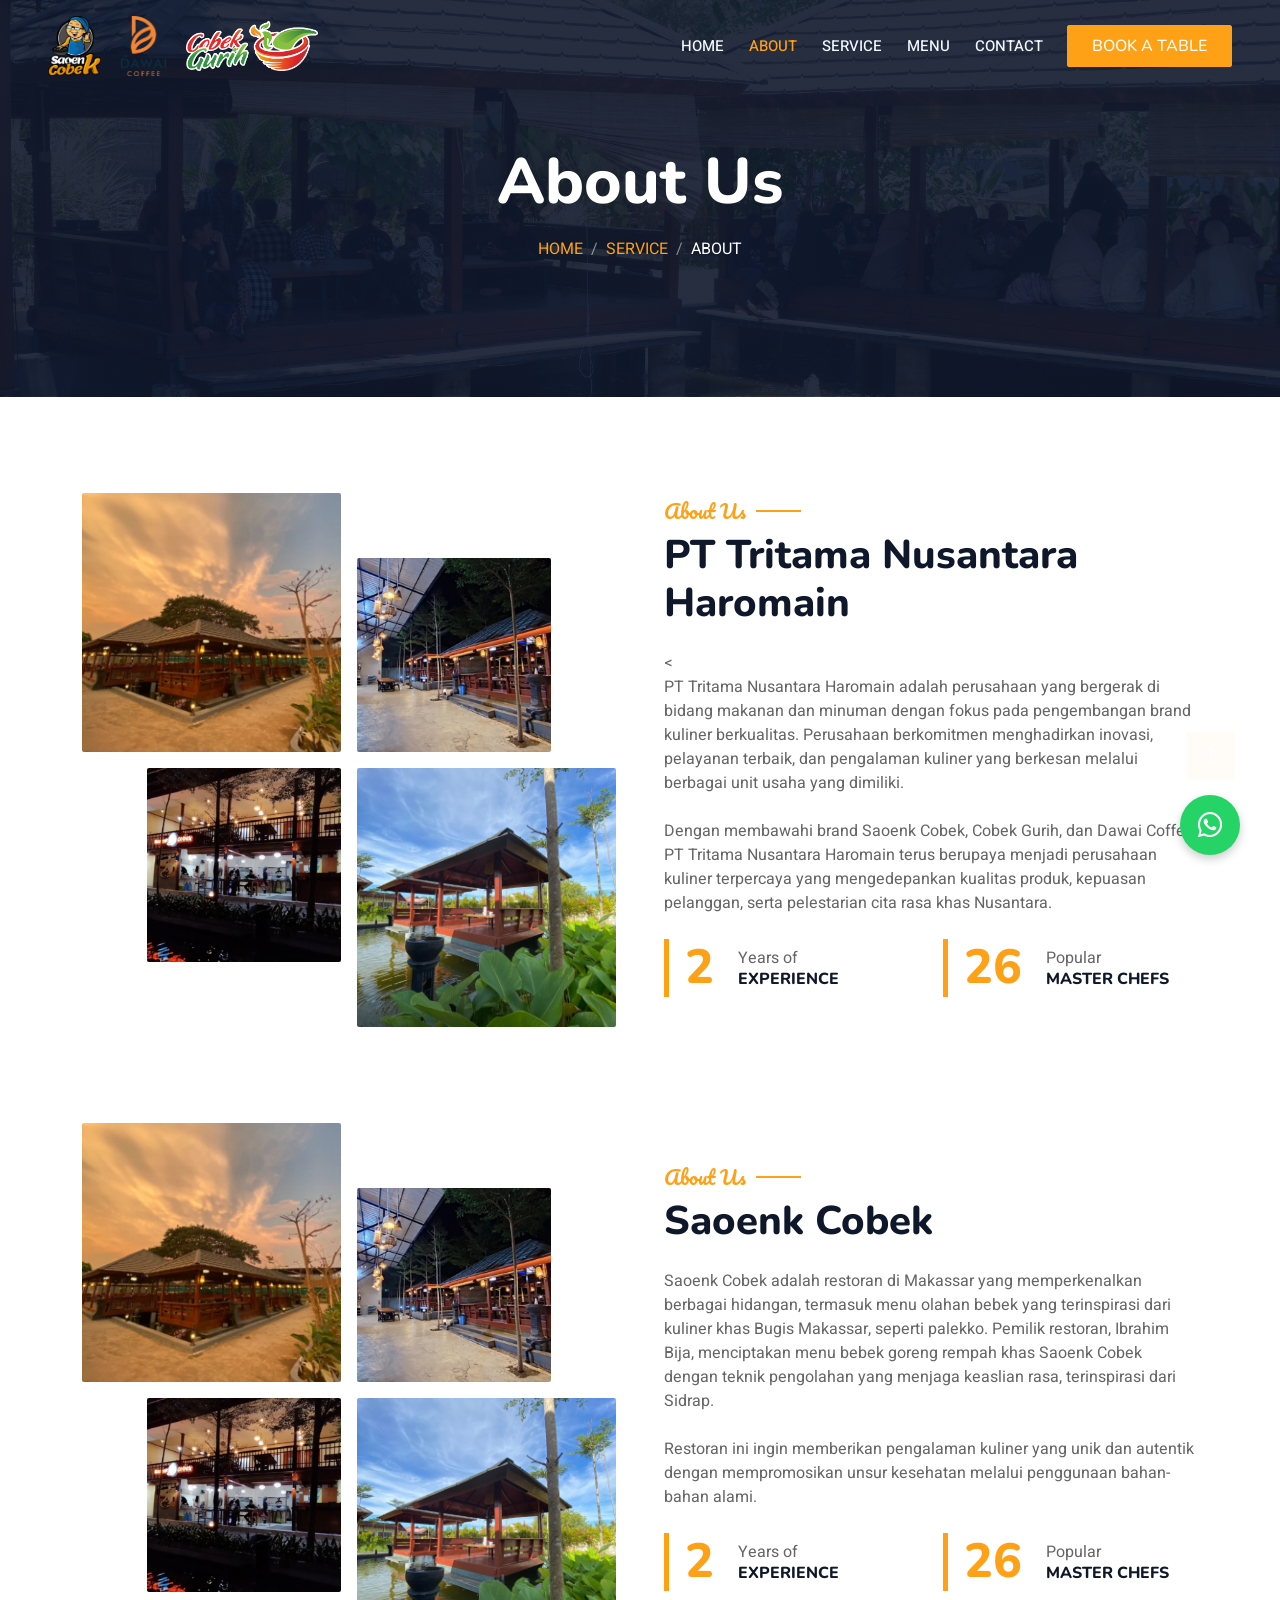
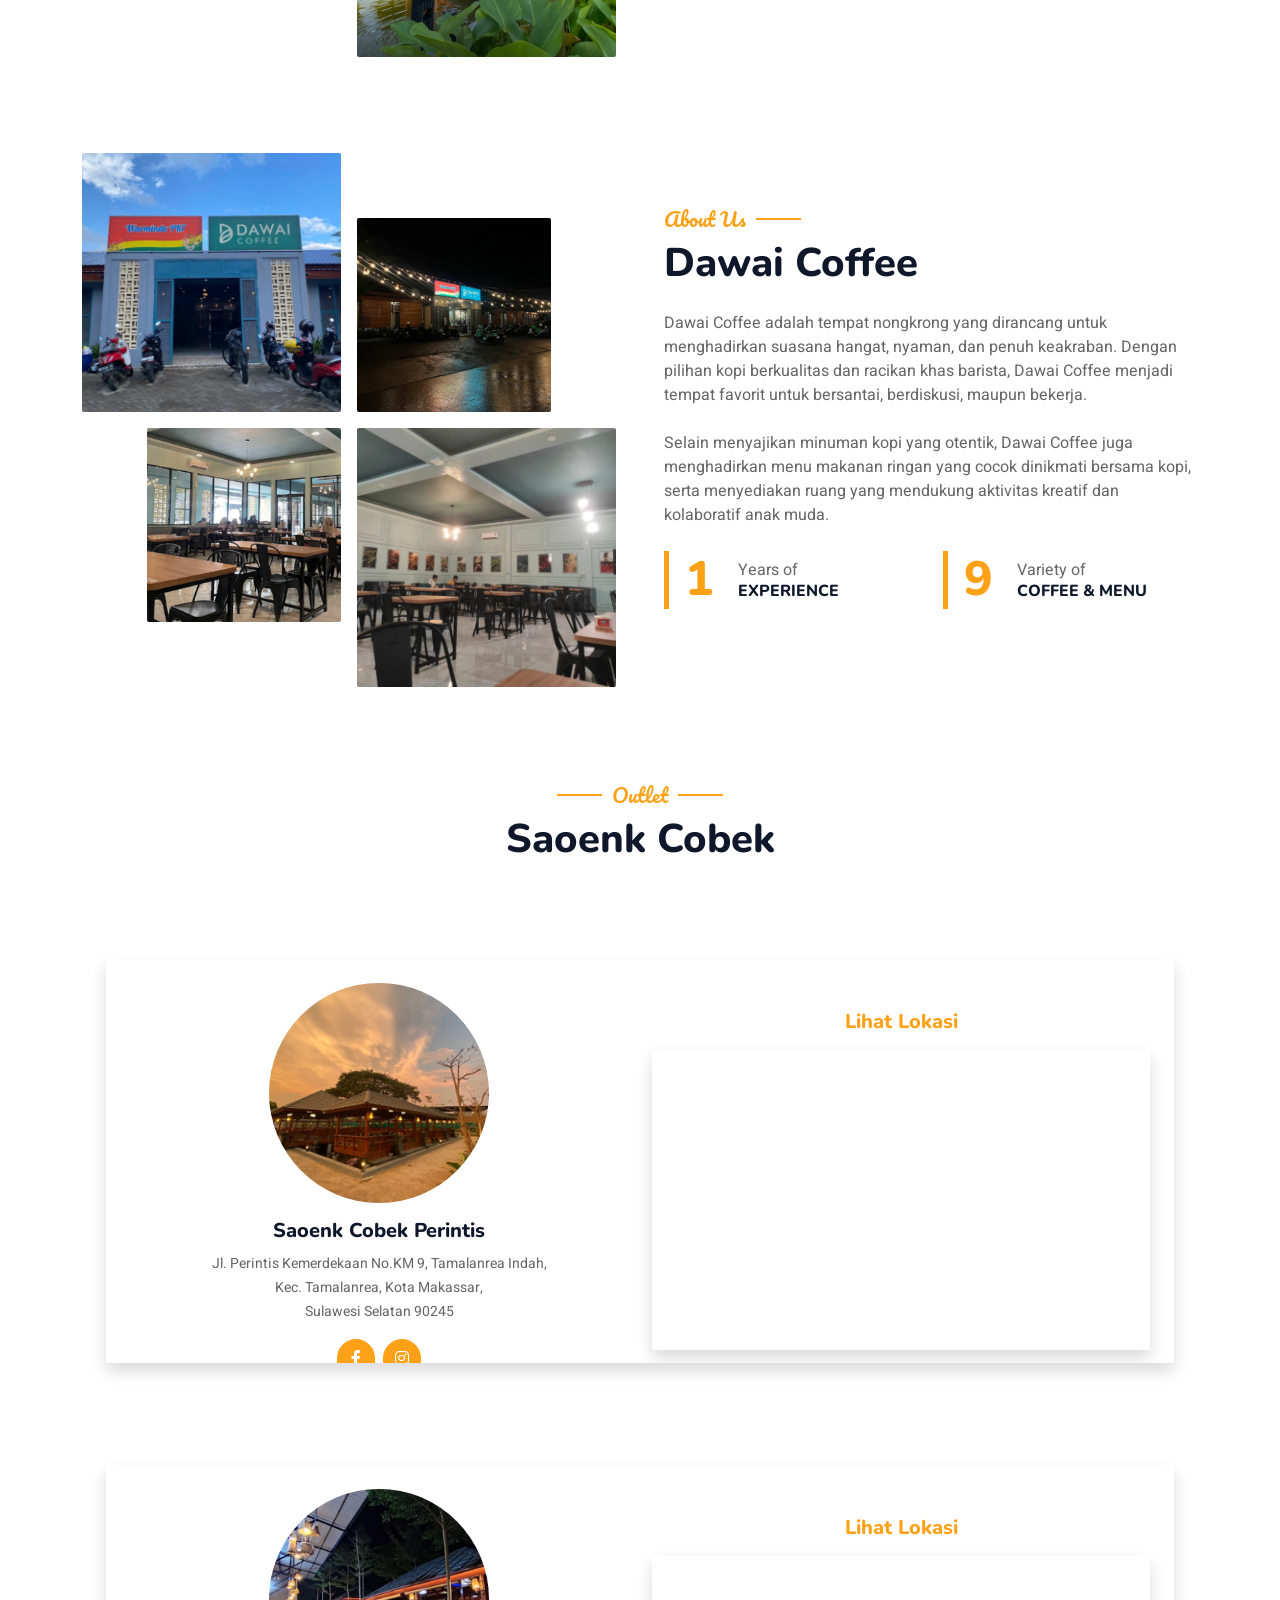
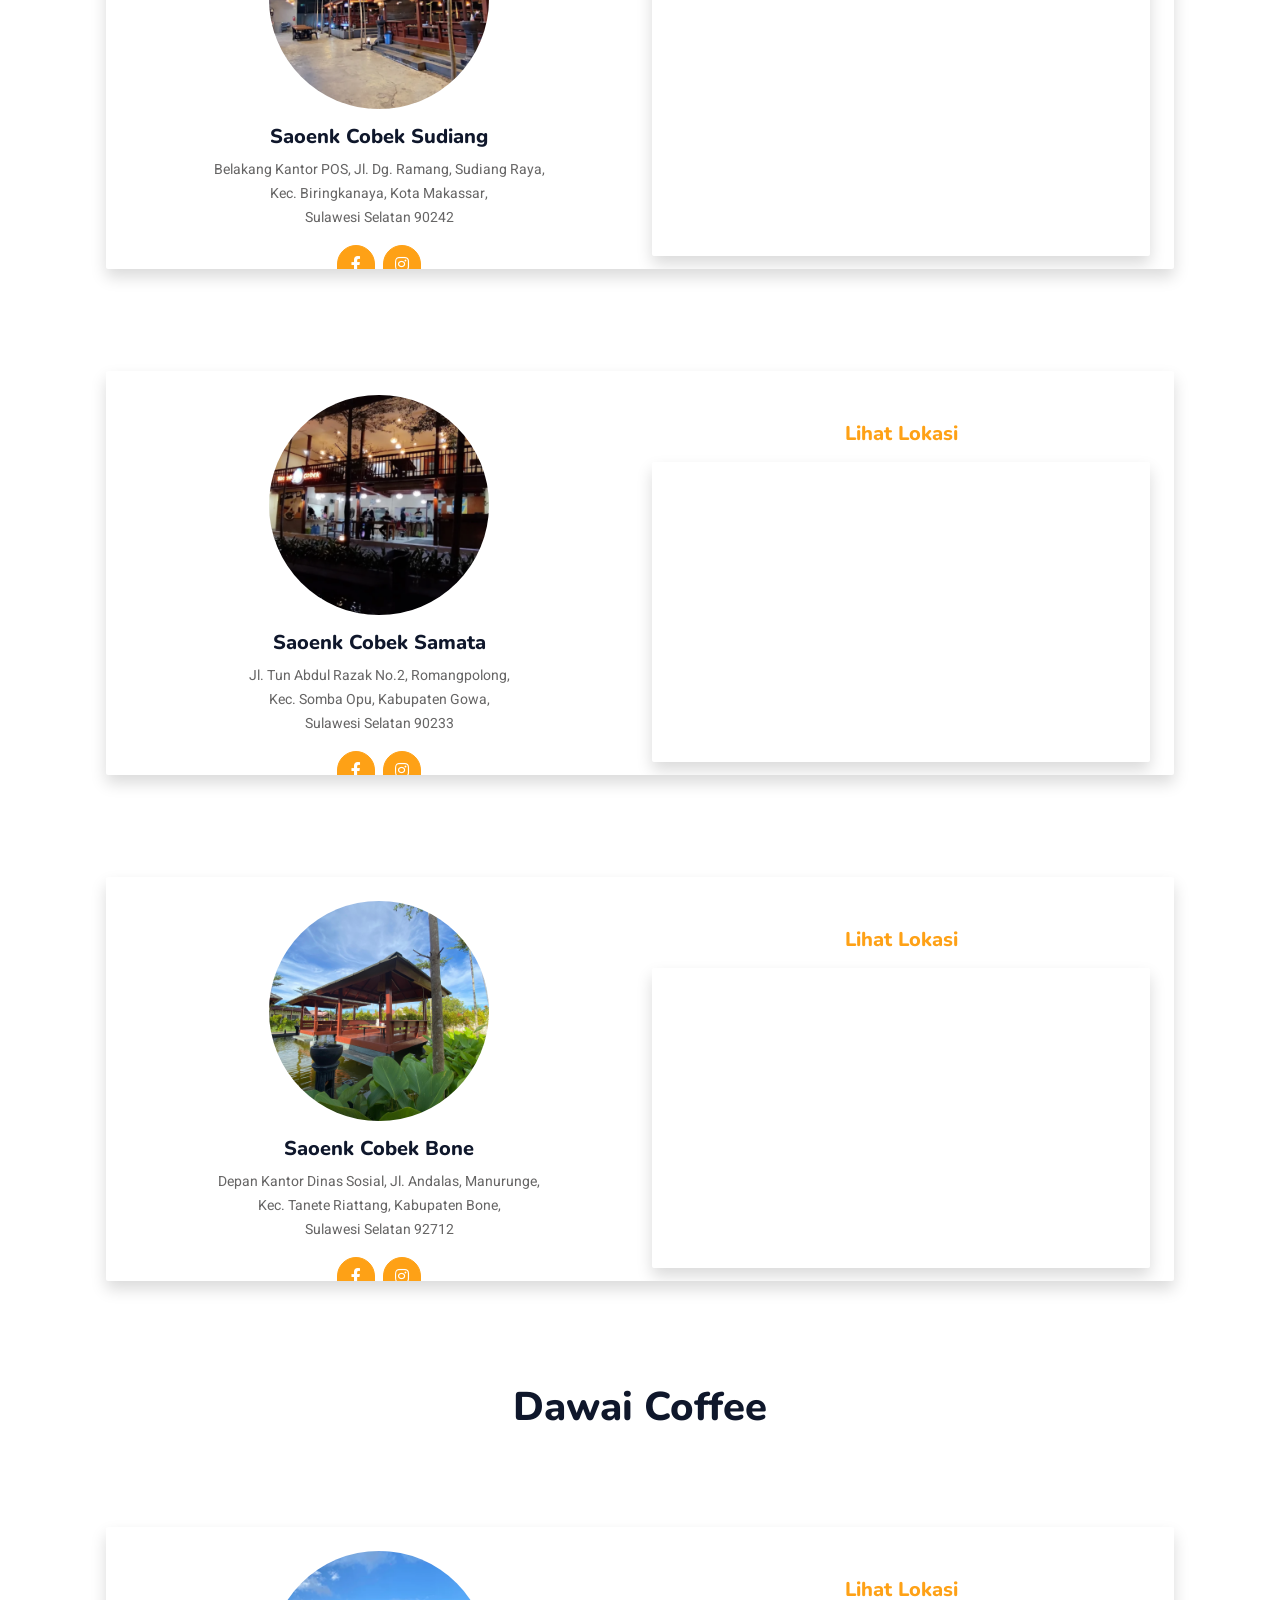
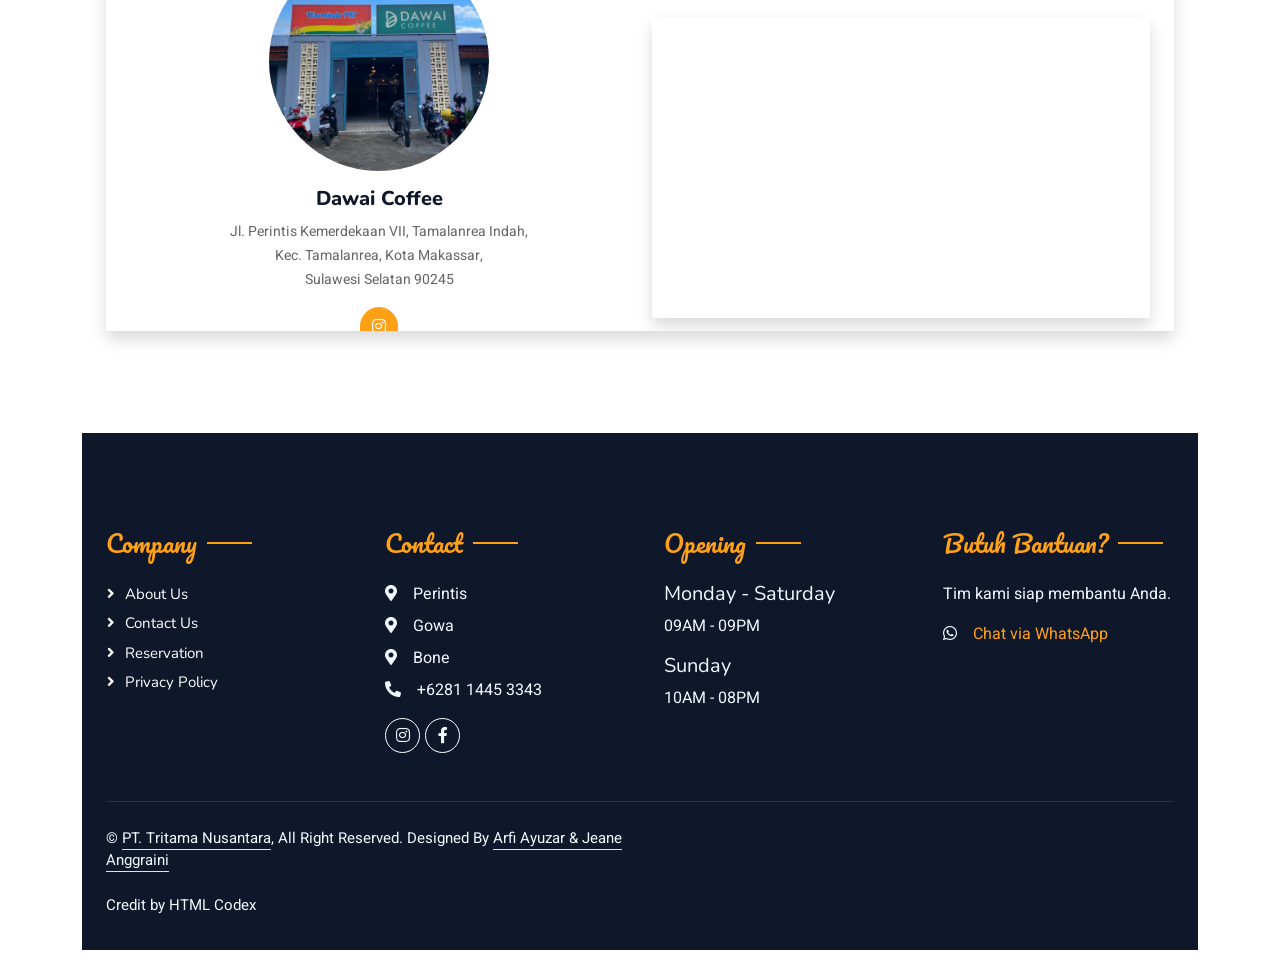
==== commit 6084396c: "Update about.html" ====
--- a/about.html
+++ b/about.html
@@ -83,7 +83,62 @@
         </div>
         <!-- Navbar & Hero End -->
 
-
+<!-- About us PT Start -->
+        <div class="container-xxl py-5">
+            <div class="container">
+                <div class="row g-5 align-items-center">
+                    <div class="col-lg-6">
+                        <div class="row g-3">
+                            <div class="col-6 text-start">
+                                <img class="img-fluid rounded w-100 wow zoomIn" data-wow-delay="0.1s" src="img/perintis.png">
+                            </div>
+                            <div class="col-6 text-start">
+                                <img class="img-fluid rounded w-75 wow zoomIn" data-wow-delay="0.3s" src="img/sudiang.png" style="margin-top: 25%;">
+                            </div>
+                            <div class="col-6 text-end">
+                                <img class="img-fluid rounded w-75 wow zoomIn" data-wow-delay="0.5s" src="img/samata.png">
+                            </div>
+                            <div class="col-6 text-end">
+                                <img class="img-fluid rounded w-100 wow zoomIn" data-wow-delay="0.7s" src="img/bone.png">
+                            </div>
+                        </div>
+                    </div>
+                    <div class="col-lg-6">
+                        <h5 class="section-title ff-secondary text-start text-primary fw-normal">About Us</h5>
+                        <h1 class="mb-4">PT Tritama Nusantara Haromain</h1>
+                        <<p class="mb-4">
+						    PT Tritama Nusantara Haromain adalah perusahaan yang bergerak di bidang makanan dan minuman dengan fokus pada pengembangan brand kuliner berkualitas. Perusahaan berkomitmen menghadirkan inovasi, pelayanan terbaik, dan pengalaman kuliner yang berkesan melalui berbagai unit usaha yang dimiliki.
+						</p>
+						
+						<p class="mb-4">
+						    Dengan membawahi brand Saoenk Cobek, Cobek Gurih, dan Dawai Coffee, PT Tritama Nusantara Haromain terus berupaya menjadi perusahaan kuliner terpercaya yang mengedepankan kualitas produk, kepuasan pelanggan, serta pelestarian cita rasa khas Nusantara.
+						</p>
+                        <div class="row g-4 mb-4">
+                            <div class="col-sm-6">
+                                <div class="d-flex align-items-center border-start border-5 border-primary px-3">
+                                    <h1 class="flex-shrink-0 display-5 text-primary mb-0" data-toggle="counter-up">3</h1>
+                                    <div class="ps-4">
+                                        <p class="mb-0">Years of</p>
+                                        <h6 class="text-uppercase mb-0">Experience</h6>
+                                    </div>
+                                </div>
+                            </div>
+                            <div class="col-sm-6">
+                                <div class="d-flex align-items-center border-start border-5 border-primary px-3">
+                                    <h1 class="flex-shrink-0 display-5 text-primary mb-0" data-toggle="counter-up">50</h1>
+                                    <div class="ps-4">
+                                        <p class="mb-0">Popular</p>
+                                        <h6 class="text-uppercase mb-0">Master Chefs</h6>
+                                    </div>
+                                </div>
+                            </div>
+                        </div>
+                    </div>
+                </div>
+            </div>
+        </div>
+        <!-- About us PT End -->
+		
         <!-- About us SAoenk Cobek Start -->
         <div class="container-xxl py-5">
             <div class="container">
@@ -576,4 +631,4 @@
     <script src="js/main.js"></script>
 </body>
 
-</html>+</html>
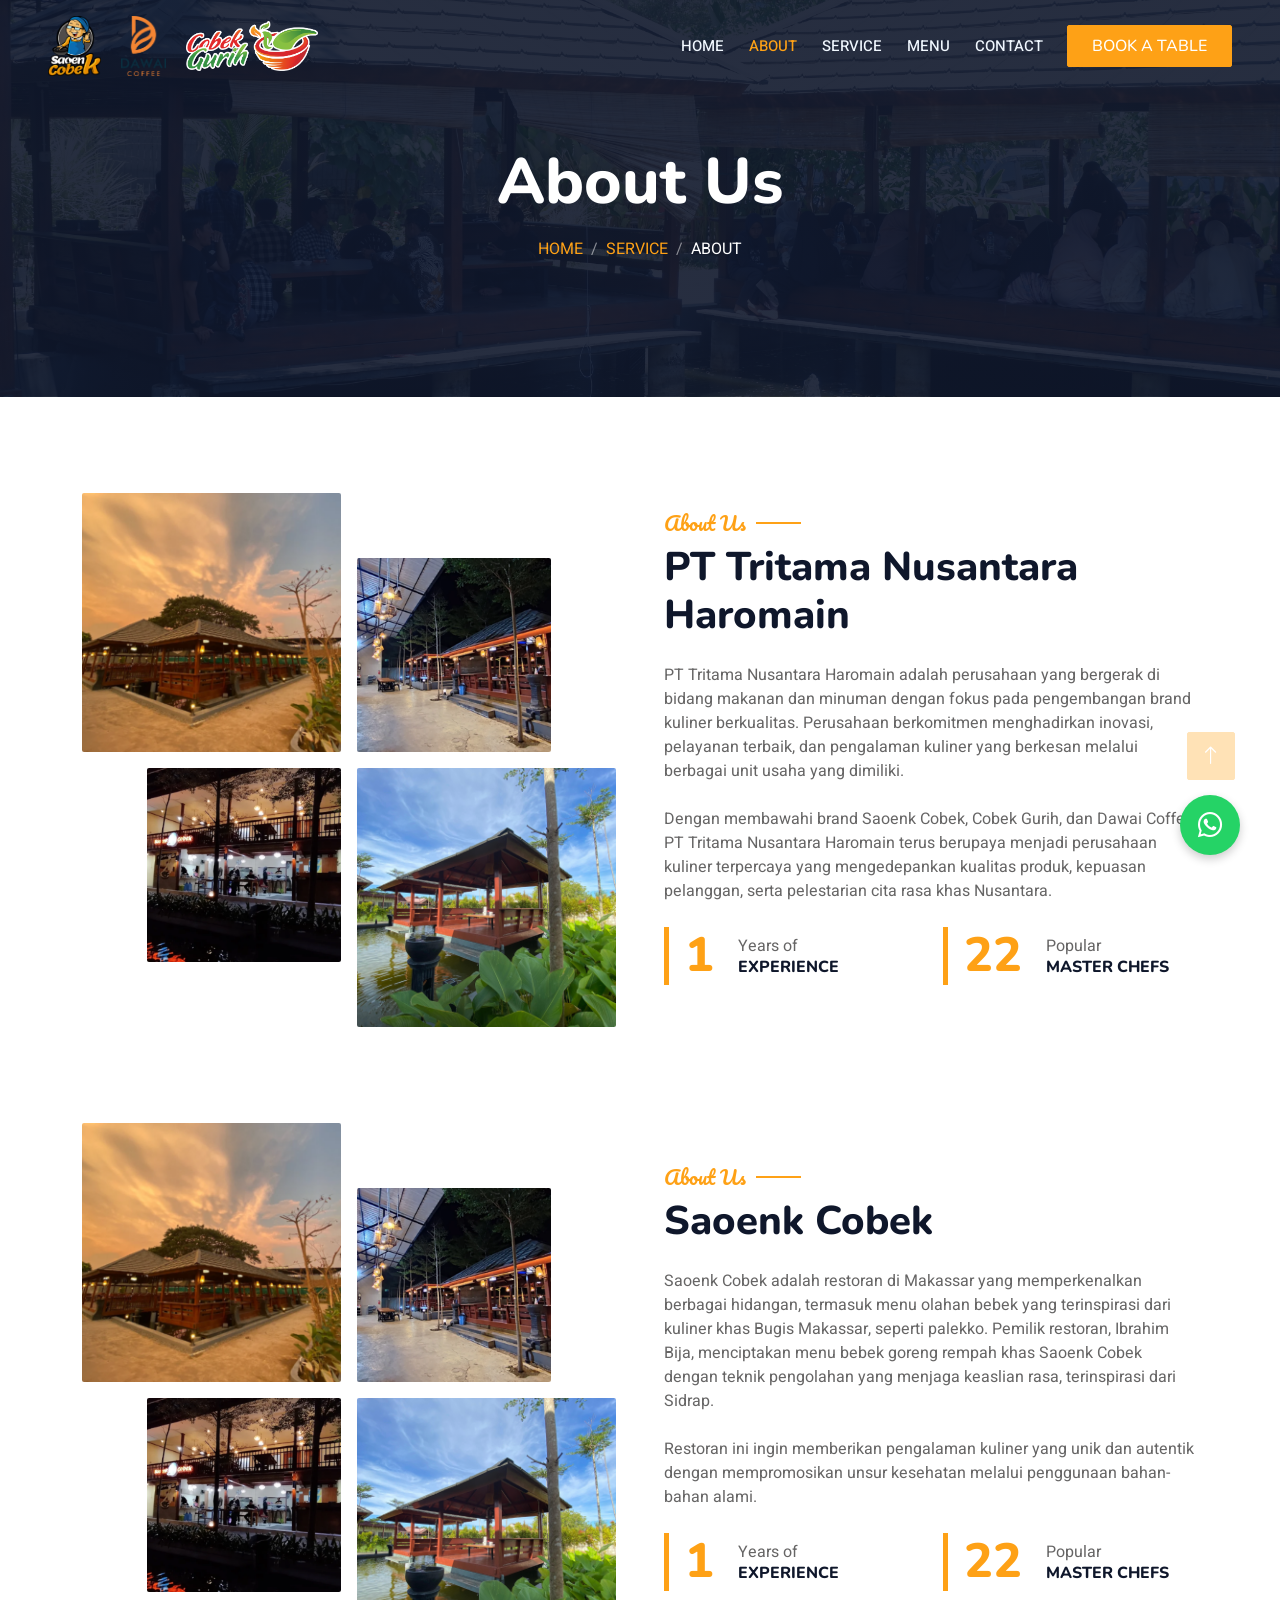
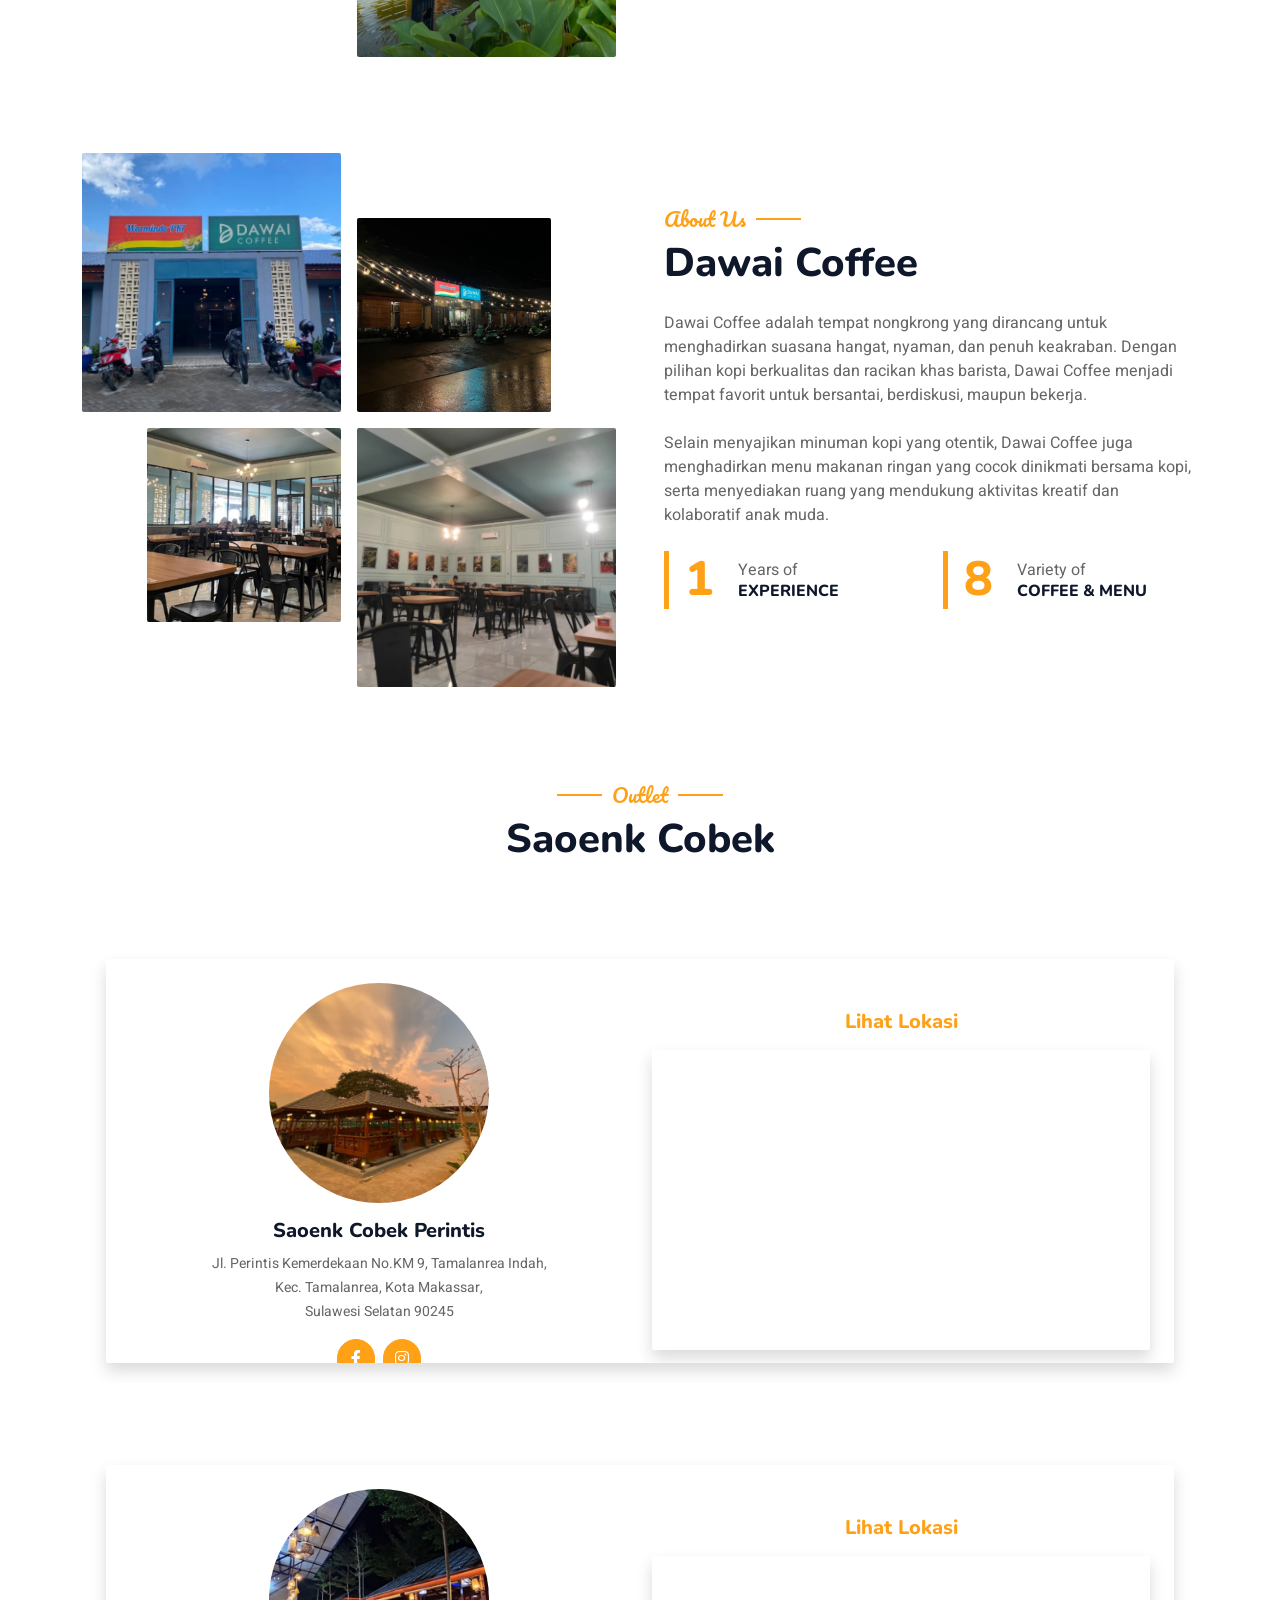
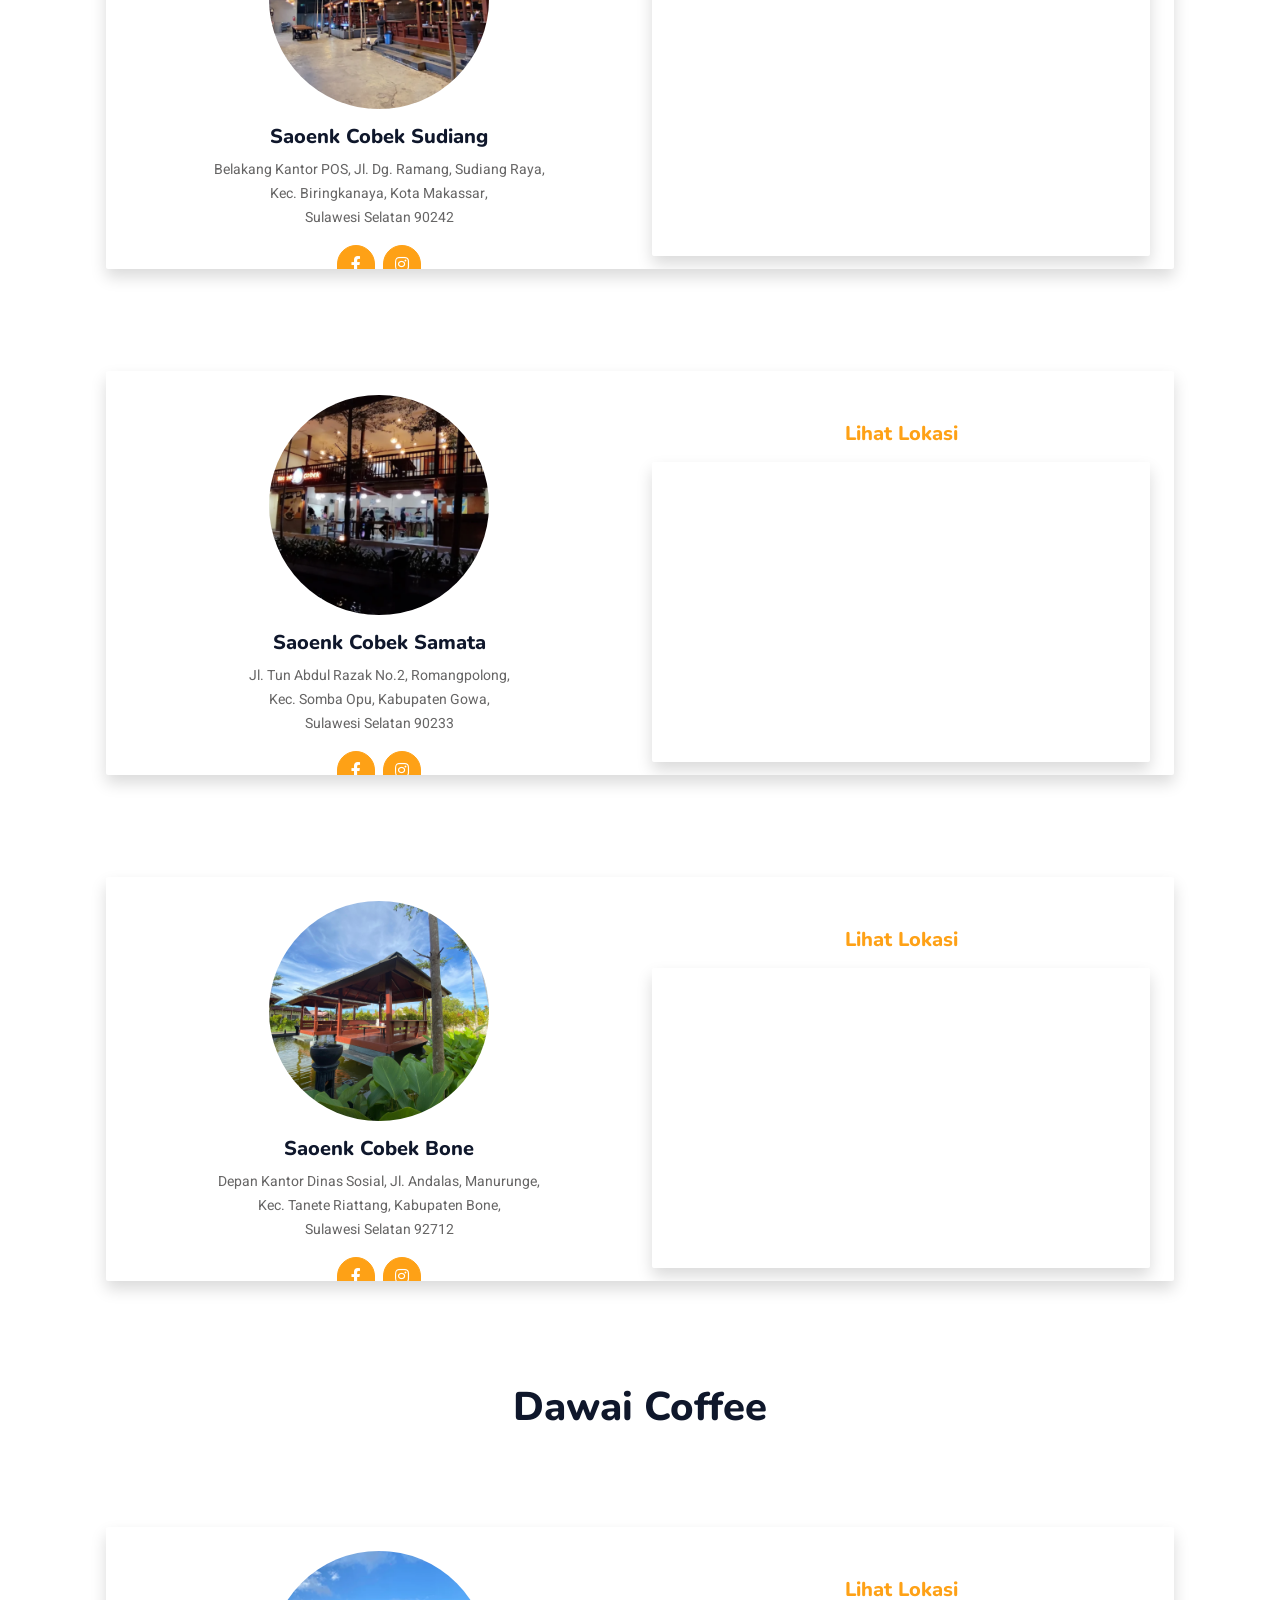
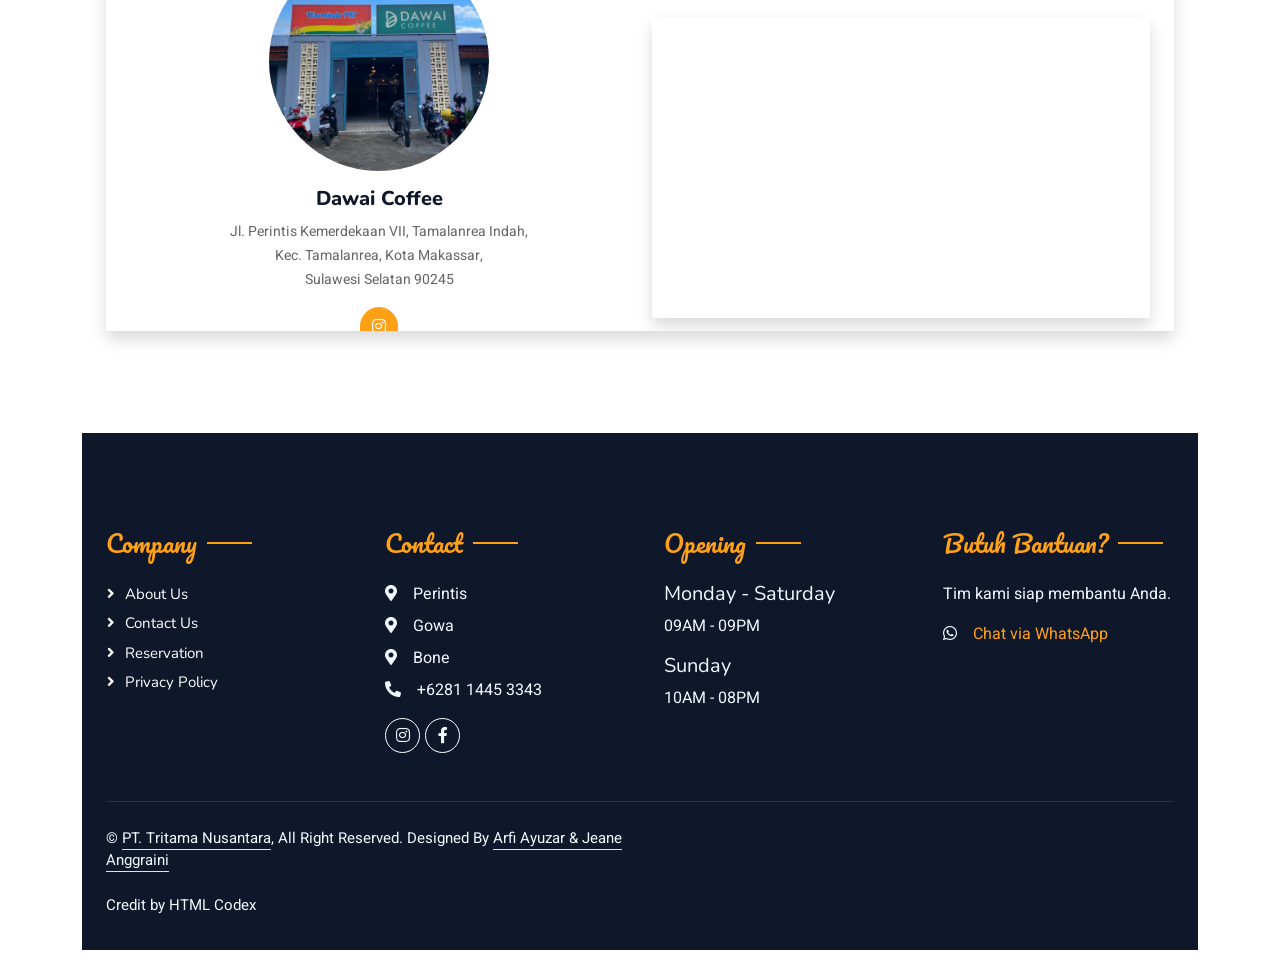
==== commit e1beba05: "Update about.html" ====
--- a/about.html
+++ b/about.html
@@ -106,7 +106,7 @@
                     <div class="col-lg-6">
                         <h5 class="section-title ff-secondary text-start text-primary fw-normal">About Us</h5>
                         <h1 class="mb-4">PT Tritama Nusantara Haromain</h1>
-                        <<p class="mb-4">
+                        <p class="mb-4">
 						    PT Tritama Nusantara Haromain adalah perusahaan yang bergerak di bidang makanan dan minuman dengan fokus pada pengembangan brand kuliner berkualitas. Perusahaan berkomitmen menghadirkan inovasi, pelayanan terbaik, dan pengalaman kuliner yang berkesan melalui berbagai unit usaha yang dimiliki.
 						</p>
 						
